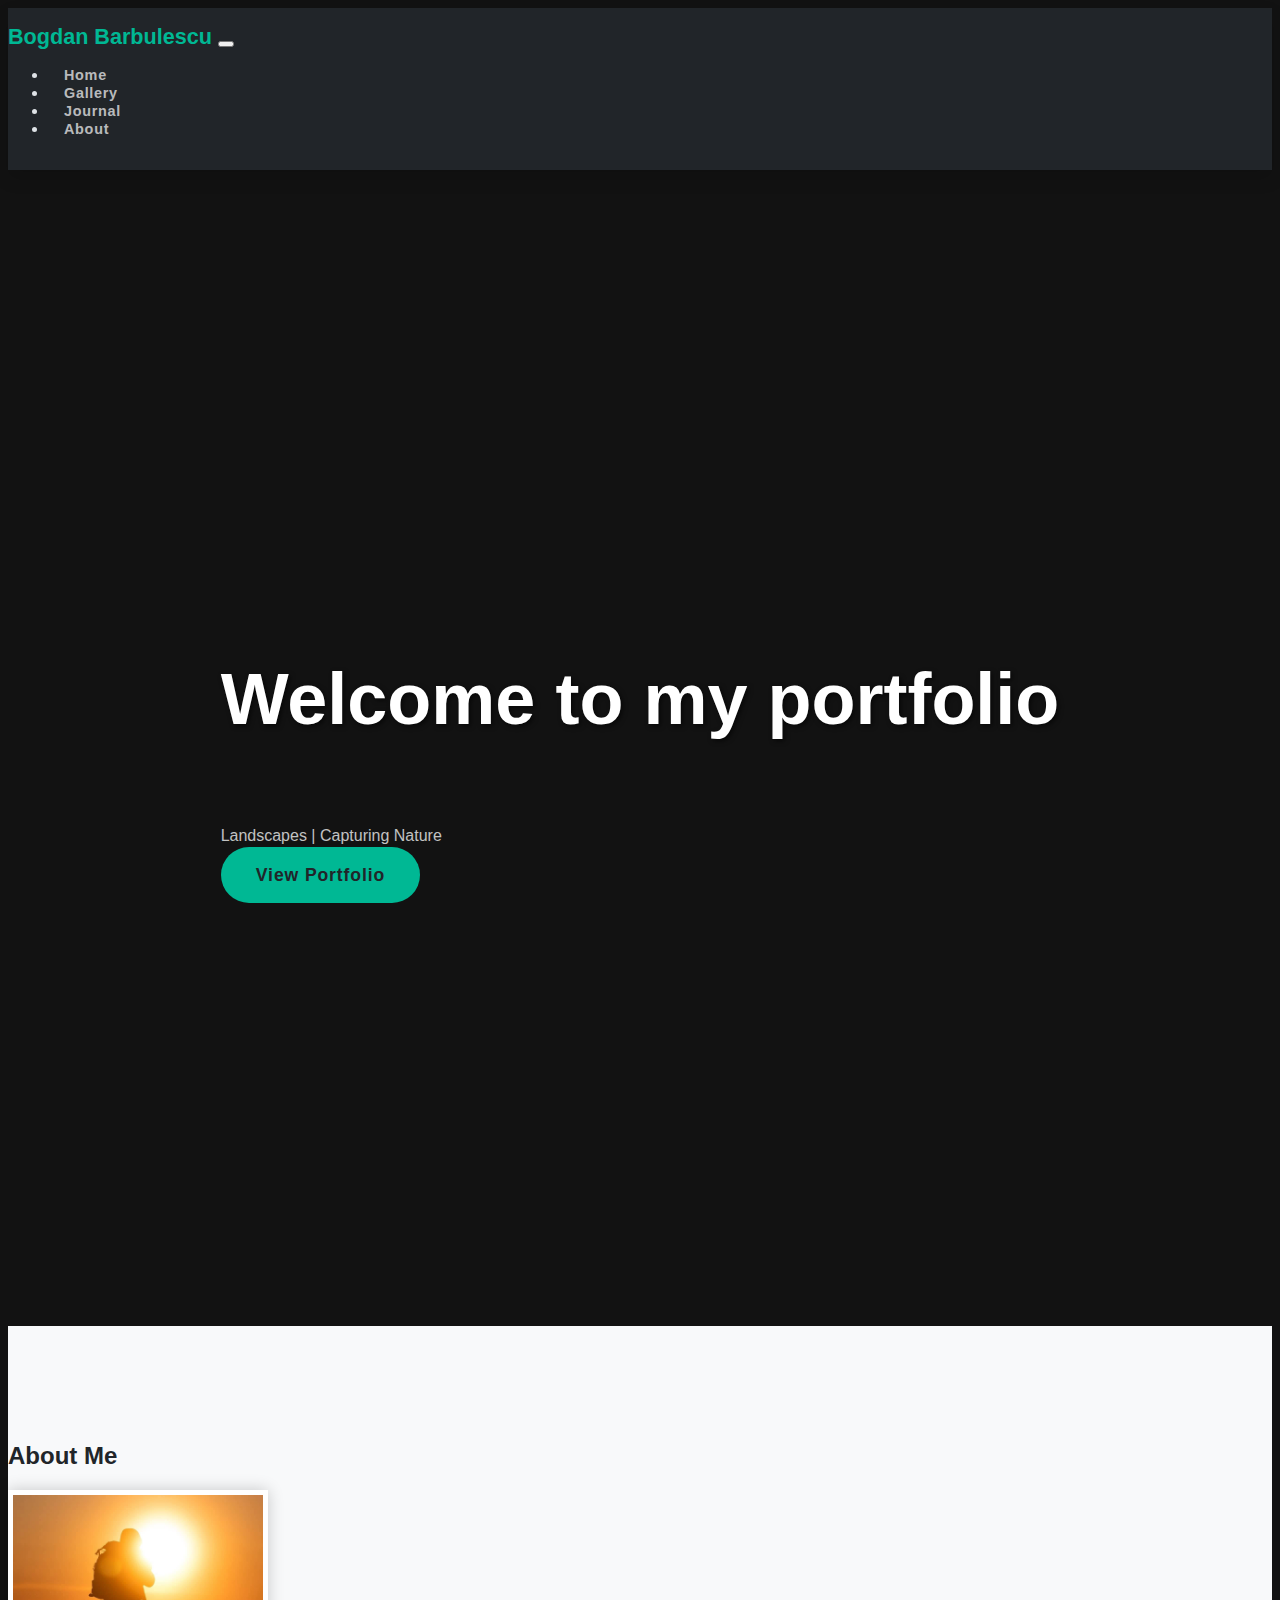
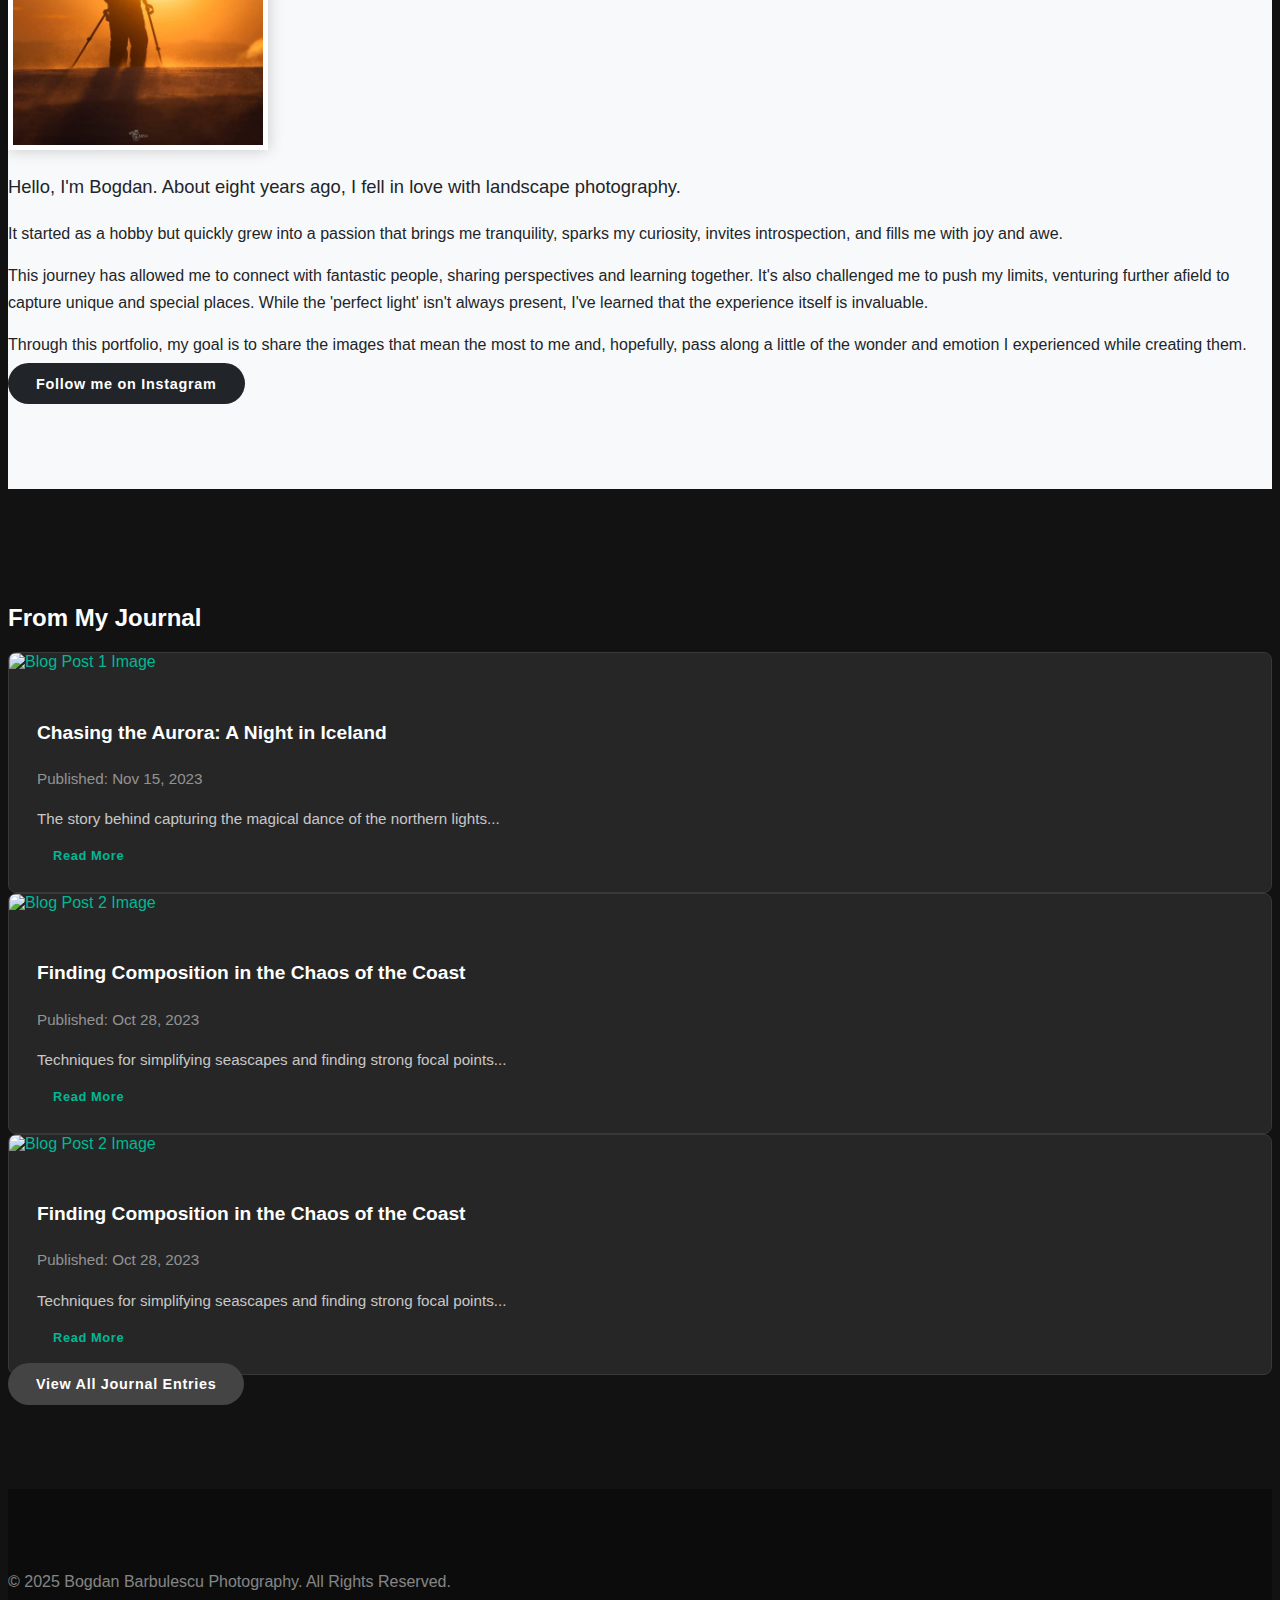
==== index.html @ c1dd2746 "add md aurora" ====
<!DOCTYPE html>
<html lang="en">

<head>
    <meta charset="UTF-8">
    <meta name="viewport" content="width=device-width, initial-scale=1.0">
    <title>Bogdan Barbulescu - Landscape Photography</title>
    <!-- Bootstrap CSS -->
    <link href="https://cdn.jsdelivr.net/npm/bootstrap@5.3.2/dist/css/bootstrap.min.css" rel="stylesheet"
        integrity="sha384-T3c6CoIi6uLrA9TneNEoa7RxnatzjcDSCmG1MXxSR1GAsXEV/Dwwykc2MPK8M2HN" crossorigin="anonymous">
    <!-- Font Awesome (Optional, for icons) -->
    <link rel="stylesheet" href="https://cdnjs.cloudflare.com/ajax/libs/font-awesome/6.5.1/css/all.min.css"
        integrity="sha512-DTOQO9RWCH3ppGqcWaEA1BIZOC6xxalwEsw9c2QQeAIftl+Vegovlnee1c9QX4TctnWMn13TZye+giMm8e2LwA=="
        crossorigin="anonymous" referrerpolicy="no-referrer" />
    <!-- Custom CSS -->
    <link rel="stylesheet" href="style.css">
</head>

<body>

    <!-- Navigation Bar -->
    <nav class="navbar navbar-expand-lg navbar-dark fixed-top" id="mainNav">
        <div class="container">
            <a class="navbar-brand" href="#page-top">
                <i class="fas fa-camera me-2"></i>Bogdan Barbulescu
            </a>
            <button class="navbar-toggler" type="button" data-bs-toggle="collapse" data-bs-target="#navbarNav"
                aria-controls="navbarNav" aria-expanded="false" aria-label="Toggle navigation">
                <span class="navbar-toggler-icon"></span>
            </button>
            <div class="collapse navbar-collapse" id="navbarNav">
                <ul class="navbar-nav ms-auto">
                    <li class="nav-item">
                        <a class="nav-link" href="index.html">Home</a>
                    </li>
                    <li class="nav-item">
                        <a class="nav-link" href="gallery.html">Gallery</a>
                    </li>
                    <li class="nav-item">
                        <a class="nav-link" href="journal.html">Journal</a>
                    </li>
                    <li class="nav-item">
                        <a class="nav-link" href="#about">About</a>
                    </li>
                    <!-- Removed Contact Nav Item -->
                </ul>
            </div>
        </div>
    </nav>

    <!-- Main Content -->
    <main id="page-top">
        <!-- Hero Section -->
        <header class="hero-section">

            <div class="container h-100">
                <div class="row h-100 align-items-center justify-content-center text-center">
                    <div class="col-lg-10 align-self-end">
                        <h1 class="text-white font-weight-bold">Welcome to my portfolio</h1>
                        <br>
                    </div>
                    <div class="col-lg-8 align-self-baseline">
                        <p class="text-white-75 font-weight-light mb-5">Landscapes | Capturing Nature</p>
                        <!-- Link below should work if gallery.html exists correctly -->
                        <a href="gallery.html" class="btn btn-primary btn-xl">View Portfolio</a>
                    </div>
                </div>
            </div>
        </header>

        <!-- About Me Section (ID remains for scrolling on this page) -->
        <section id="about" class="py-5 bg-light text-dark">
            <div class="container">
                <h2 class="text-center mb-4">About Me</h2>
                <div class="row align-items-center">
                    <div class="col-md-4 text-center mb-4 mb-md-0">
                        <img src="assets/images/img.jpg" alt="Photographer Name" class="img-fluid rounded-circle"
                            style="max-width: 250px; border: 5px solid #fff; box-shadow: 0 0 15px rgba(0,0,0,0.2);">
                    </div>
                    <div class="col-md-8">
                        <p class="lead">Hello, I'm Bogdan. About eight years ago, I fell in love with landscape
                            photography.</p>
                        <p>It started as a hobby but quickly grew into a passion that brings me tranquility, sparks my
                            curiosity, invites introspection, and fills me with joy and awe.</p>
                        <!-- Removed placeholder text from the line below -->
                        <p>This journey has allowed me
                            to connect with fantastic people, sharing perspectives and learning together. It's also
                            challenged me to push my limits, venturing further afield to capture unique and special
                            places. While the 'perfect light' isn't always present, I've learned that the experience
                            itself is invaluable.
                        </p>
                        <p>Through this portfolio, my goal is to share the images that mean the
                            most to me and, hopefully, pass along a little of the wonder and emotion I experienced while
                            creating them.</p>
                        <div class="mt-4">
                            <a href="#" class="btn btn-dark me-2"><i class="fab fa-instagram"></i> Follow me on
                                Instagram</a>
                        </div>
                    </div>
                </div>
            </div>
        </section>

        <!-- Blog Section (ID remains for scrolling on this page) -->
        <section id="blog" class="py-5 bg-dark">
            <div class="container">
                <h2 class="text-center mb-5 text-light">From My Journal</h2>
                <div class="row g-4 justify-content-center">
                    <!-- Blog Post 1 -->
                    <div class="col-md-6 col-lg-4">
                        <div class="blog-card">
                            <a href="#"> <img
                                    src="https://images.unsplash.com/photo-1465146344425-f00d5f5c8f07?ixlib=rb-4.0.3&ixid=MnwxMjA3fDB8MHxwaG90by1wYWdlfHx8fGVufDB8fHx8&auto=format&fit=crop&w=876&q=80"
                                    class="card-img-top" alt="Blog Post 1 Image" loading="lazy"> </a>
                            <div class="card-body">
                                <h5 class="card-title"><a href="#" class="text-white text-decoration-none">Chasing the
                                        Aurora: A Night in Iceland</a></h5>
                                <p class="card-text text-white-50 small mb-2">Published: Nov 15, 2023</p>
                                <p class="card-text text-white-75">The story behind capturing the magical dance of the
                                    northern lights...</p>
                                <a href="article.html?post=chasing-the-aurora-iceland" class="btn btn-sm btn-outline-primary">Read More</a>
                            </div>
                        </div>
                    </div>
                    <!-- Blog Post 2 -->
                    <div class="col-md-6 col-lg-4">
                        <div class="blog-card">
                            <a href="#"> <img
                                    src="https://images.unsplash.com/photo-1505144808419-1957a94ca61e?ixlib=rb-4.0.3&ixid=MnwxMjA3fDB8MHxwaG90by1wYWdlfHx8fGVufDB8fHx8&auto=format&fit=crop&w=944&q=80"
                                    class="card-img-top" alt="Blog Post 2 Image" loading="lazy"> </a>
                            <div class="card-body">
                                <h5 class="card-title"><a href="#" class="text-white text-decoration-none">Finding
                                        Composition in the Chaos of the Coast</a></h5>
                                <p class="card-text text-white-50 small mb-2">Published: Oct 28, 2023</p>
                                <p class="card-text text-white-75">Techniques for simplifying seascapes and finding
                                    strong focal points...</p>
                                <a href="#" class="btn btn-sm btn-outline-primary">Read More</a>
                            </div>
                        </div>
                    </div>
                    <!-- Blog Post 3 -->
                    <div class="col-md-6 col-lg-4">
                        <div class="blog-card">
                            <a href="#"> <img
                                    src="https://images.unsplash.com/photo-1505144808419-1957a94ca61e?ixlib=rb-4.0.3&ixid=MnwxMjA3fDB8MHxwaG90by1wYWdlfHx8fGVufDB8fHx8&auto=format&fit=crop&w=944&q=80"
                                    class="card-img-top" alt="Blog Post 2 Image" loading="lazy"> </a>
                            <div class="card-body">
                                <h5 class="card-title"><a href="#" class="text-white text-decoration-none">Finding
                                        Composition in the Chaos of the Coast</a></h5>
                                <p class="card-text text-white-50 small mb-2">Published: Oct 28, 2023</p>
                                <p class="card-text text-white-75">Techniques for simplifying seascapes and finding
                                    strong focal points...</p>
                                <a href="#" class="btn btn-sm btn-outline-primary">Read More</a>
                            </div>
                        </div>
                    </div>
                </div>
                <div class="text-center mt-5">
                    <a href="journal.html" class="btn btn-secondary">View All Journal Entries</a>
                </div>
            </div>
        </section>

        <!-- Removed Contact Section -->

    </main>

    <!-- Footer (Same as before, ensure links are appropriate) -->
    <footer class="py-5 bg-dark text-center text-white-50">
        <div class="container">
            <div class="mb-3">
                <a href="#" class="text-white-50 me-3"><i class="fab fa-instagram fa-lg"></i></a>
                <a href="#" class="text-white-50 me-3"><i class="fab fa-youtube fa-lg"></i></a>
                <a href="#" class="text-white-50"><i class="fab fa-facebook-f fa-lg"></i></a>
            </div>
            <p class="mb-0 small">© 2025 Bogdan Barbulescu Photography. All Rights Reserved.</p>

        </div>
    </footer>

    <!-- Bootstrap JS Bundle -->
    <script src="https://cdn.jsdelivr.net/npm/bootstrap@5.3.2/dist/js/bootstrap.bundle.min.js"
        integrity="sha384-C6RzsynM9kWDrMNeT87bh95OGNyZPhcTNXj1NW7RuBCsyN/o0jlpcV8Qyq46cDfL"
        crossorigin="anonymous"></script>
    <!-- Custom JS -->
    <script src="script.js"></script>
</body>

</html>
---- style.css ----
/* style.css (Consolidated Landscape Photography Portfolio) */

/* --- Root Variables --- */
:root {
  --bs-primary: #00b894; /* Teal/Green Accent */
  --bs-primary-rgb: 0, 184, 148;
  --bs-secondary: #444; /* Dark Gray Secondary */
  --bs-light: #f8f9fa;  /* Standard Light */
  --bs-dark: #212529;   /* Standard Dark */
  --bs-body-color: #dee2e6; /* Lighter gray text for dark backgrounds */
  --bs-body-bg: #121212;   /* Very Dark Background */
  --bs-white-rgb: 255, 255, 255;
  --font-primary: 'Merriweather Sans', -apple-system, BlinkMacSystemFont, 'Segoe UI', Roboto, 'Helvetica Neue', Arial, 'Noto Sans', sans-serif, 'Apple Color Emoji', 'Segoe UI Emoji', 'Segoe UI Symbol', 'Noto Color Emoji';
  --font-headings: 'Merriweather', -apple-system, BlinkMacSystemFont, 'Segoe UI', Roboto, 'Helvetica Neue', Arial, 'Noto Sans', sans-serif, 'Apple Color Emoji', 'Segoe UI Emoji', 'Segoe UI Symbol', 'Noto Color Emoji';
}

/* --- Global Styles --- */
body {
  font-family: var(--font-primary);
  background-color: var(--bs-body-bg);
  color: var(--bs-body-color);
  scroll-behavior: smooth;
  -webkit-font-smoothing: antialiased; /* Smoother fonts */
  -moz-osx-font-smoothing: grayscale;
}

h1, h2, h3, h4, h5, h6 {
  font-family: var(--font-headings);
  color: #fff; /* Default heading color */
  font-weight: 700; /* Bold headings */
}

p {
  line-height: 1.65; /* Improved readability */
  color: var(--bs-body-color);
}

a {
  color: var(--bs-primary);
  text-decoration: none;
  transition: color 0.2s ease-in-out;
}
a:hover {
  color: #00e0b5; /* Lighter shade of primary on hover */
}

/* Utility Text Colors */
.text-white-50 { color: rgba(var(--bs-white-rgb), 0.5) !important; }
.text-white-75 { color: rgba(var(--bs-white-rgb), 0.75) !important; }

/* --- Page Content Offset for Fixed Nav --- */
.page-content {
  /* Estimate initial navbar height + buffer */
  padding-top: calc(4.5rem + 20px);
}
/* Adjust if navbar shrinks */
@media (min-width: 992px) {
    #mainNav.navbar-scrolled + .page-content {
        /* Estimate scrolled navbar height + buffer */
        padding-top: calc(3.5rem + 20px);
    }
}


/* --- Navigation Bar --- */
#mainNav {
  box-shadow: 0 0.5rem 1rem rgba(0, 0, 0, 0.15);
  background-color: var(--bs-dark); /* Start dark */
  transition: background-color 0.3s ease-in-out, padding-top 0.3s ease-in-out, padding-bottom 0.3s ease-in-out;
  padding-top: 1rem;
  padding-bottom: 1rem;
}

#mainNav .navbar-brand {
  font-family: var(--font-headings);
  font-weight: bold;
  color: var(--bs-primary);
  font-size: 1.35rem;
}
#mainNav .navbar-brand:hover {
  color: #00e0b5;
}

#mainNav .navbar-nav .nav-item .nav-link {
  color: rgba(var(--bs-white-rgb), 0.7);
  padding: 0.75rem 1rem;
  font-weight: bold;
  font-size: 0.9rem;
  letter-spacing: 0.05em;
  transition: color 0.2s ease;
}

#mainNav .navbar-nav .nav-item .nav-link:hover,
#mainNav .navbar-nav .nav-item .nav-link.active {
  color: var(--bs-primary); /* Accent color on hover/active */
}

/* Scrolled State */
#mainNav.navbar-scrolled {
  box-shadow: 0 0.5rem 1rem rgba(0, 0, 0, 0.2);
  background-color: rgba(33, 37, 41, 0.95); /* Slightly transparent dark */
  padding-top: 0.75rem;
  padding-bottom: 0.75rem;
}
/* Apply backdrop filter if supported for a frosted glass effect */
@supports ((-webkit-backdrop-filter: none) or (backdrop-filter: none)) {
    #mainNav.navbar-scrolled {
        background-color: rgba(33, 37, 41, 0.85);
        -webkit-backdrop-filter: blur(10px);
        backdrop-filter: blur(10px);
    }
}


/* --- Hero Section (index.html) --- */
header.hero-section {
  position: relative;
  padding-top: 8rem;
  padding-bottom: 8rem;
  height: 100vh; /* Full viewport height */
  min-height: 40rem; /* Minimum height */
  background-image: url('https://images.unsplash.com/photo-1506744038136-46273834b3fb?ixlib=rb-4.0.3&ixid=MnwxMjA3fDB8MHxwaG90by1wYWdlfHx8fGVufDB8fHx8&auto=format&fit=crop&w=1470&q=80'); /* Placeholder */
  background-position: center center;
  background-repeat: no-repeat;
  background-attachment: fixed; /* Parallax-like effect */
  background-size: cover;
  display: flex; /* Use flex for vertical alignment */
  align-items: center; /* Center content vertically */
  justify-content: center; /* Center content horizontally */
}

.hero-overlay {
    position: absolute;
    top: 0;
    left: 0;
    height: 100%;
    width: 100%;
    background: linear-gradient(rgba(0,0,0,0.2), rgba(0,0,0,0.6)); /* Gradient overlay */
}

header.hero-section h1 {
    font-size: 3rem;
    text-shadow: 2px 2px 5px rgba(0,0,0,0.6);
    color: #fff;
}
@media (min-width: 992px) {
    header.hero-section h1 {
        font-size: 4.5rem;
    }
}

.divider {
    height: 0.2rem;
    width: 5rem; /* Fixed width */
    margin: 1.5rem auto; /* Centered with margin */
    background-color: var(--bs-primary); /* Accent color */
    opacity: 1;
    border: 0;
}


/* --- Gallery Section (gallery.html) --- */
#portfolio-gallery h2 {
    margin-bottom: 1rem !important; /* Override default BS margin */
}

/* Filter Buttons */
#gallery-filters {
    padding: 1rem 0;
}
#gallery-filters .filter-button {
    margin: 0 5px 10px;
    border-radius: 50rem;
    padding: 0.4rem 1.1rem;
    font-size: 0.9rem;
    border-width: 1px;
    font-weight: 600;
    transition: all 0.2s ease;
    letter-spacing: 0.03em;
}

#gallery-filters .filter-button.active-filter,
#gallery-filters .filter-button:hover {
    background-color: var(--bs-primary);
    border-color: var(--bs-primary);
    color: var(--bs-dark); /* Dark text on active */
}
#gallery-filters .filter-button:not(.active-filter):not(:hover) {
     background-color: transparent;
     border-color: rgba(var(--bs-white-rgb), 0.4);
     color: rgba(var(--bs-white-rgb), 0.7);
}

/* Portfolio Items Grid */
.portfolio-container {
    /* Row uses g-0, so items touch */
}
.portfolio-item {
    /* Base class for items targeted by JS */
}

.portfolio-box {
    position: relative;
    display: block;
    overflow: hidden;
    cursor: pointer; /* Indicate clickable */
}

.portfolio-box img {
    transition: transform 0.5s ease; /* Slightly longer zoom */
    width: 100%;
    height: auto;
    display: block; /* Remove extra space below image */
}

.portfolio-box .portfolio-box-caption {
    display: flex;
    align-items: center;
    justify-content: center;
    flex-direction: column;
    width: 100%;
    height: 100%;
    position: absolute;
    bottom: 0;
    text-align: center;
    opacity: 0;
    color: #fff;
    background: rgba(var(--bs-primary-rgb), 0.8); /* Slightly darker overlay */
    transition: opacity 0.35s ease;
    padding: 1.5rem; /* More padding */
}

.portfolio-box:hover img {
     transform: scale(1.08); /* Slightly more zoom */
}

.portfolio-box:hover .portfolio-box-caption {
    opacity: 1;
}

.portfolio-box .portfolio-box-caption .project-category {
    font-size: 0.8rem;
    font-weight: 600;
    text-transform: uppercase;
    letter-spacing: 0.05em;
    margin-bottom: 0.25rem;
}

.portfolio-box .portfolio-box-caption .project-name {
    font-size: 1.2rem;
    font-family: var(--font-headings);
    font-weight: 700;
}

/* Hiding items for filtering */
.portfolio-container .portfolio-item.hide-item {
   display: none;
}


/* --- About Section (index.html) --- */
#about {
   background-color: var(--bs-light);
   color: var(--bs-dark); /* Dark text on light background */
   padding: 6rem 0; /* More vertical padding */
}
#about h2, #about p, #about .lead {
    color: var(--bs-dark); /* Ensure text color overrides */
}
#about .lead {
    font-size: 1.15rem;
    font-weight: 400;
}
#about img.rounded-circle {
    border: 6px solid #fff; /* Thicker border */
    box-shadow: 0 0.5rem 1.5rem rgba(0, 0, 0, 0.15);
}
#about .btn-dark {
    background-color: var(--bs-dark);
    color: #fff;
    border-radius: 50rem; /* Match other buttons */
}
#about .btn-dark:hover {
     background-color: #495057;
     box-shadow: 0 2px 5px rgba(0,0,0,0.2);
}
#about .btn-outline-dark {
    border-color: var(--bs-dark);
    color: var(--bs-dark);
     border-radius: 50rem; /* Match other buttons */
     border-width: 2px;
}
#about .btn-outline-dark:hover {
    background-color: var(--bs-dark);
    color: #fff;
     box-shadow: 0 2px 5px rgba(0,0,0,0.2);
}


/* --- Blog Section (index.html) --- */
#blog {
    padding: 6rem 0;
}
.blog-card {
    background-color: #262626; /* Slightly distinct dark card */
    border-radius: 8px;
    overflow: hidden;
    border: 1px solid #383838;
    height: 100%;
    display: flex;
    flex-direction: column;
    transition: transform 0.25s ease-in-out, box-shadow 0.25s ease-in-out;
}
.blog-card:hover {
    transform: translateY(-6px);
    box-shadow: 0 0.75rem 1.5rem rgba(0, 184, 148, 0.2); /* Softer green shadow */
}

.blog-card .card-img-top {
    height: 220px; /* Slightly taller image */
    object-fit: cover;
}
.blog-card .card-body {
    flex-grow: 1;
    padding: 1.75rem; /* More padding */
}
.blog-card .card-title a {
    color: #fff; /* Ensure title link is white */
    font-weight: 700;
    font-size: 1.2rem;
}
.blog-card .card-title a:hover {
    color: var(--bs-primary) !important;
}
.blog-card .card-text {
    font-size: 0.95rem;
}
.blog-card .btn-outline-primary {
    color: var(--bs-primary);
    border-color: var(--bs-primary);
    border-radius: 50rem; /* Pill shape */
    font-weight: 600;
    padding: 0.4rem 1rem;
}
.blog-card .btn-outline-primary:hover {
    background-color: var(--bs-primary);
    color: var(--bs-dark);
}


/* --- Buttons (General) --- */
.btn {
  padding: 0.8rem 1.75rem; /* Adjusted padding */
  border-radius: 50rem; /* Pill shape */
  font-weight: bold;
  font-family: var(--font-primary);
  transition: all 0.2s ease-in-out;
  border: none;
  letter-spacing: 0.05em;
  font-size: 0.9rem;
  cursor: pointer;
}
.btn:active {
    transform: scale(0.97); /* Slightly more pronounced press */
    box-shadow: 0 2px 5px rgba(0, 0, 0, 0.2);
}

.btn:disabled {
    opacity: 0.5;
    cursor: not-allowed;
    pointer-events: none;
}

/* Button Sizes */
.btn-xl {
    padding: 1.1rem 2.2rem;
    font-size: 1.1rem;
}
.btn-sm {
    padding: 0.4rem 1rem;
    font-size: 0.8rem;
}

/* Button Variants */
.btn-primary {
  background-color: var(--bs-primary);
  color: var(--bs-dark); /* Dark text on primary bg for contrast */
}
.btn-primary:hover {
  background-color: #00a084; /* Slightly darker */
  transform: translateY(-2px);
  box-shadow: 0 5px 10px rgba(var(--bs-primary-rgb), 0.3);
  color: var(--bs-dark);
}

.btn-secondary {
  background-color: var(--bs-secondary);
  color: #fff;
}
.btn-secondary:hover {
  background-color: #555;
  transform: translateY(-2px);
  box-shadow: 0 4px 8px rgba(0,0,0, 0.3);
  color: #fff;
}

.btn-outline-light {
    border: 2px solid rgba(var(--bs-white-rgb), 0.6);
    color: rgba(var(--bs-white-rgb), 0.8);
    background-color: transparent;
}
.btn-outline-light:hover {
    border-color: #fff;
    color: var(--bs-dark); /* Dark text on hover */
    background-color: #fff; /* White background */
    box-shadow: 0 3px 6px rgba(255,255,255,0.2);
}
/* Ensure btn-sm Outline Light also applies */
.btn-sm.btn-outline-light {
     border-width: 1px;
}


/* --- Footer --- */
footer {
    padding: 4rem 0; /* Consistent padding */
    background-color: #0c0c0c; /* Even darker footer */
    color: rgba(var(--bs-white-rgb), 0.4); /* Dimmer text */
}
footer .fab { /* Font Awesome icons */
    font-size: 1.5rem;
    transition: color 0.2s ease-in-out;
}
footer a {
    color: rgba(var(--bs-white-rgb), 0.4); /* Match text */
}
footer a:hover, footer a:hover .fab {
    color: var(--bs-primary) !important; /* Accent on hover */
}
footer p {
    margin-bottom: 0.5rem;
    color: inherit; /* Inherit dimmed color */
}


/* --- Responsive adjustments --- */
@media (max-width: 991.98px) {
    /* Adjust Hero padding and height for tablets/mobile */
    header.hero-section {
        padding-top: 6rem;
        padding-bottom: 6rem;
        min-height: auto;
        height: auto; /* Let content define height */
        background-attachment: scroll; /* Fixed attachment can be weird on mobile */
    }
    header.hero-section h1 {
        font-size: 2.5rem;
    }

    /* Ensure navbar doesn't shrink padding on mobile */
    #mainNav.navbar-scrolled {
        padding-top: 1rem;
        padding-bottom: 1rem;
    }
    /* Reset page content padding adjustment */
    .page-content {
        padding-top: calc(4.5rem + 20px); /* Match initial padding */
    }
     #mainNav.navbar-scrolled + .page-content {
         padding-top: calc(4.5rem + 20px);
     }

     /* Stack About section content */
     #about .row {
         text-align: center;
     }
     #about .col-md-8 {
         margin-top: 2rem;
     }
}

@media (max-width: 767.98px) {
     h1 { font-size: 2.2rem; }
     h2 { font-size: 1.8rem; }

     #about, #blog {
         padding: 4rem 0; /* Reduce padding */
     }

     .btn {
         padding: 0.7rem 1.5rem;
         font-size: 0.85rem;
     }
     .btn-xl {
         padding: 0.9rem 1.8rem;
         font-size: 1rem;
     }

     .portfolio-box .portfolio-box-caption {
         padding: 1rem;
     }
      .portfolio-box .portfolio-box-caption .project-name {
         font-size: 1rem;
     }
}
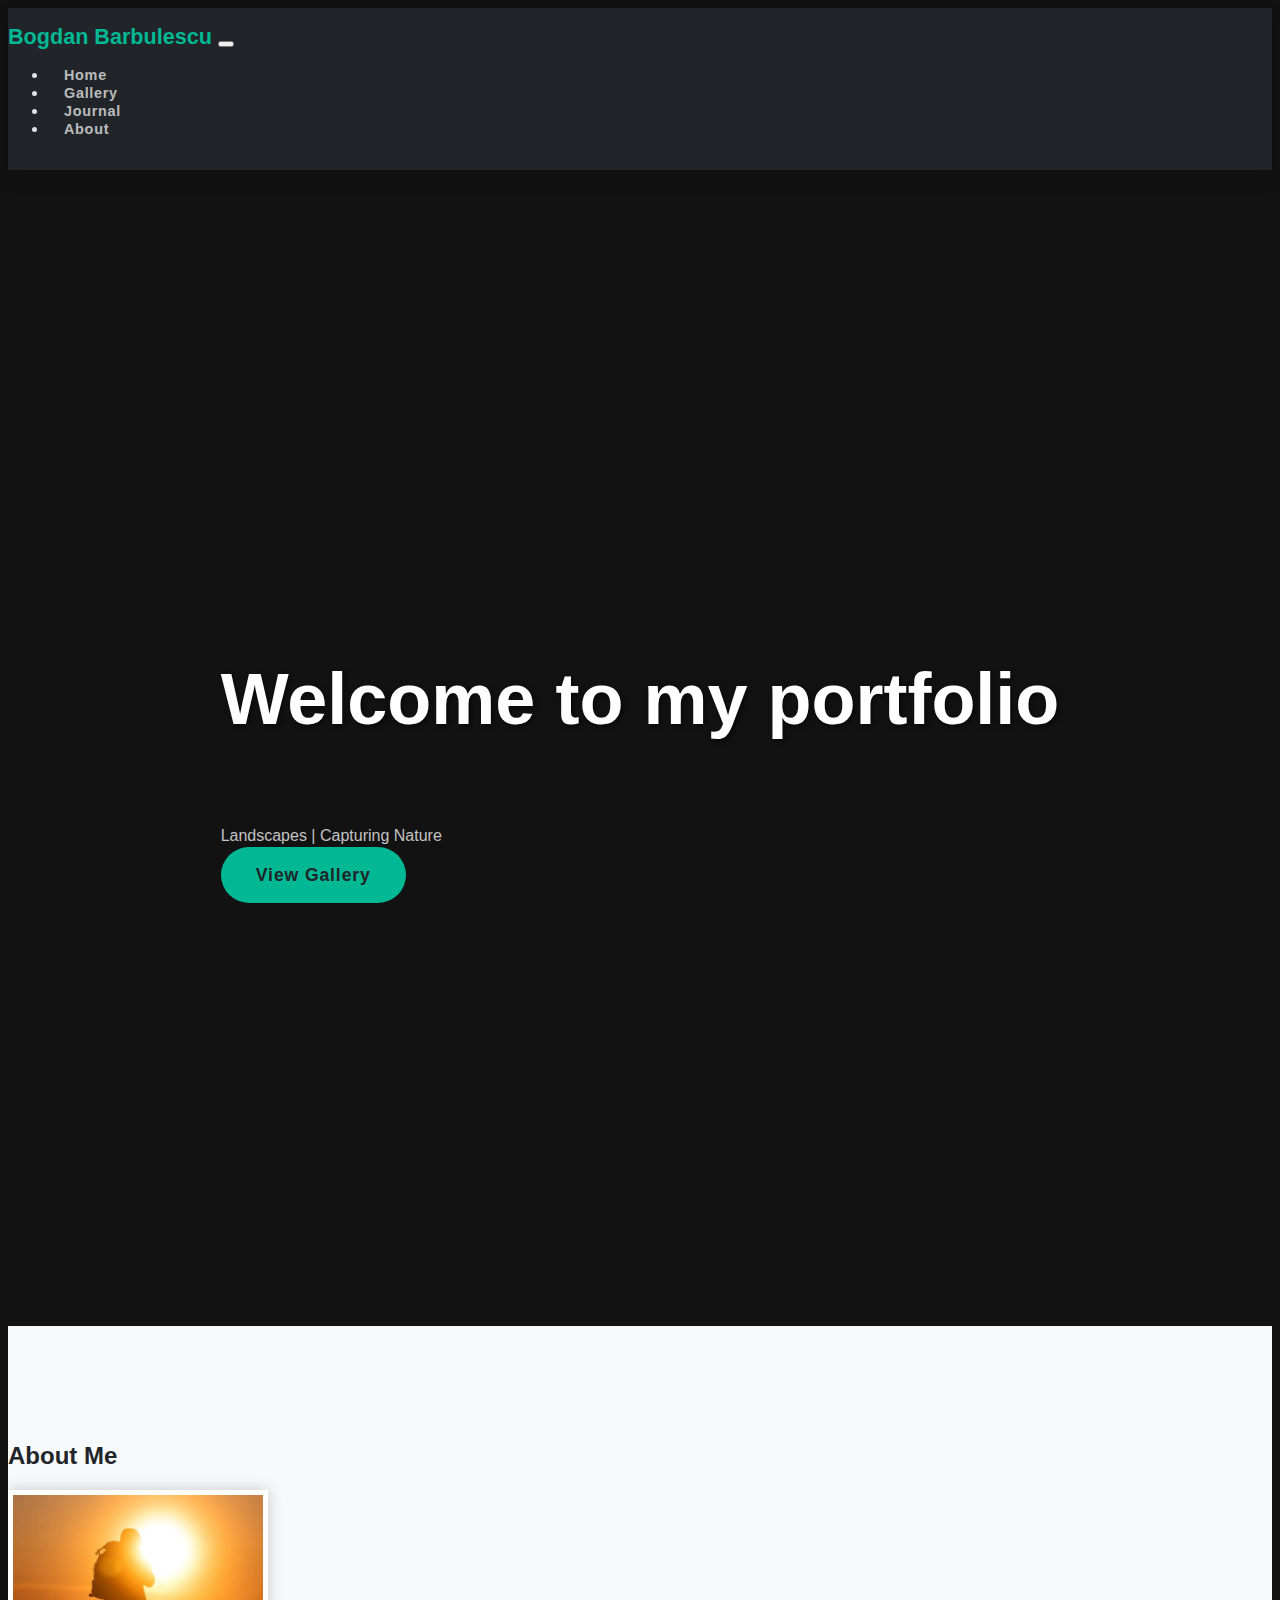
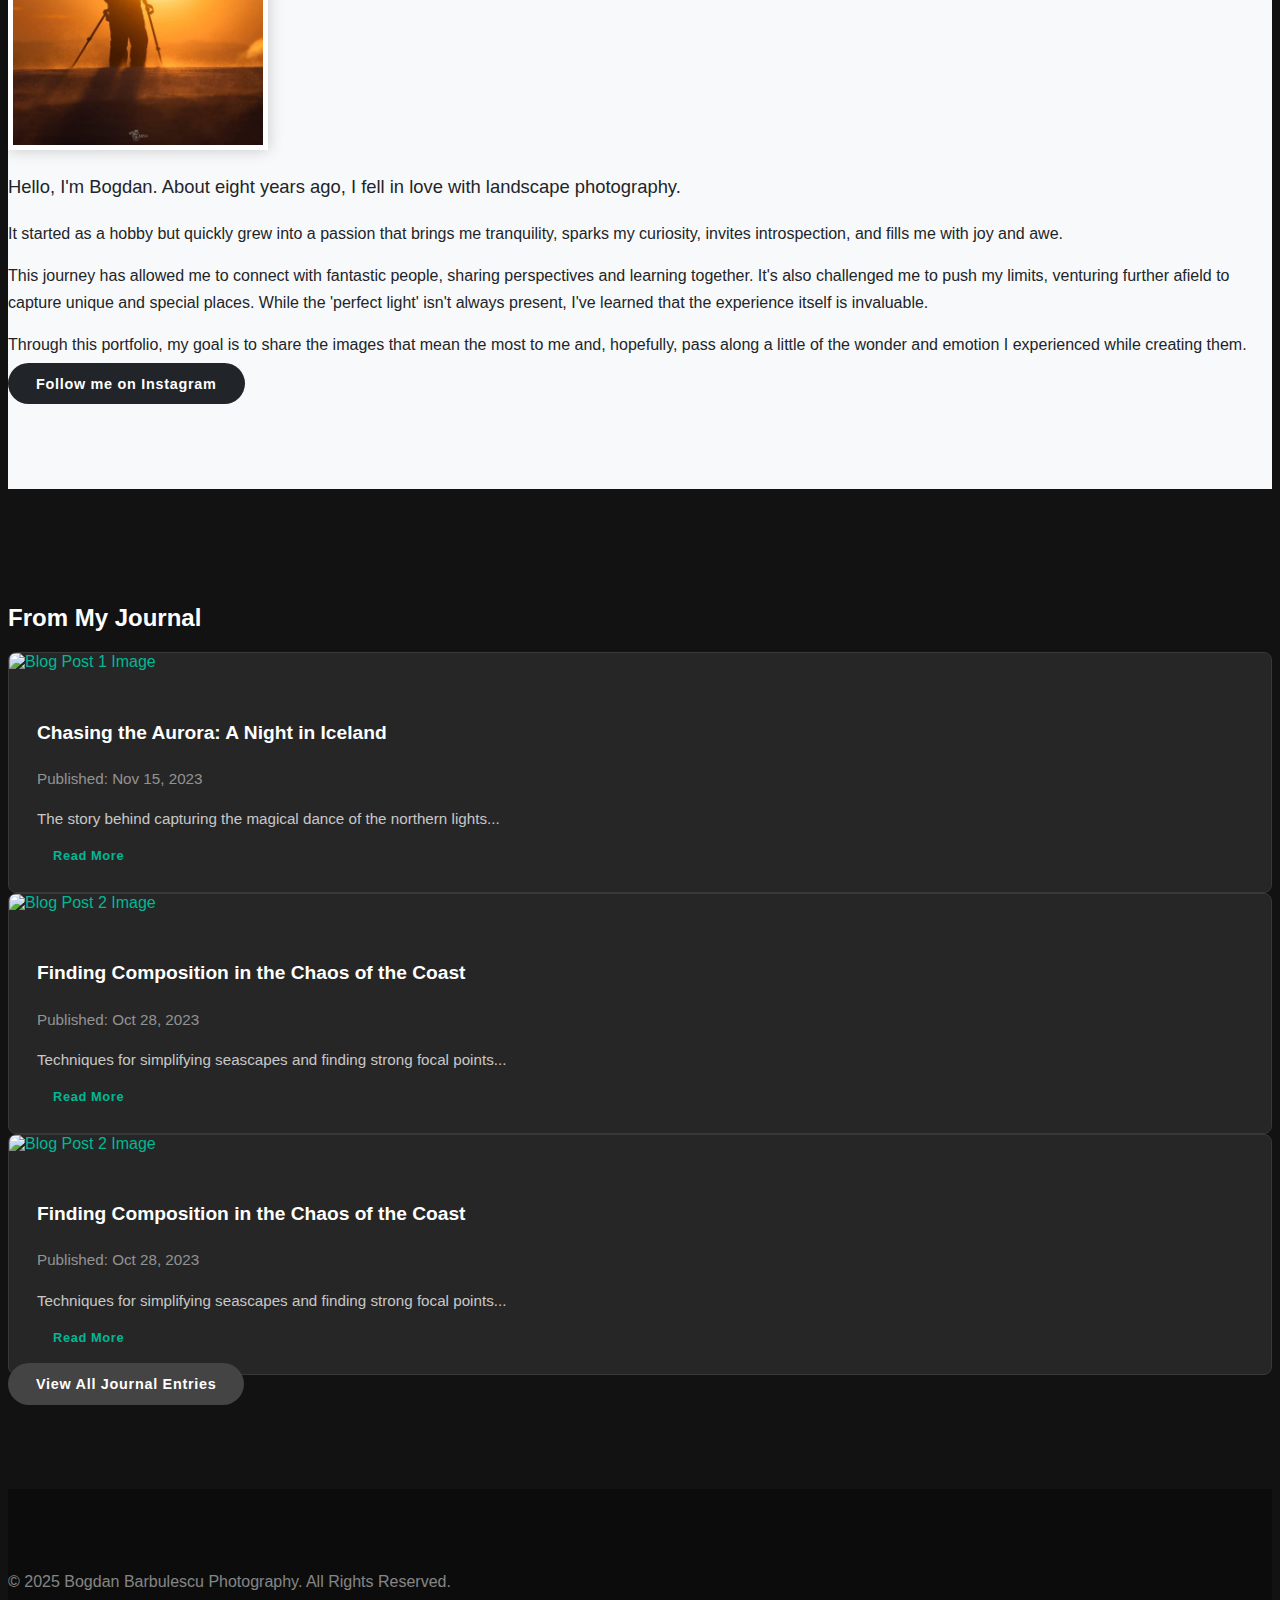
==== commit b05f40e2: "add logo" ====
--- a/index.html
+++ b/index.html
@@ -62,7 +62,7 @@
                     <div class="col-lg-8 align-self-baseline">
                         <p class="text-white-75 font-weight-light mb-5">Landscapes | Capturing Nature</p>
                         <!-- Link below should work if gallery.html exists correctly -->
-                        <a href="gallery.html" class="btn btn-primary btn-xl">View Portfolio</a>
+                        <a href="gallery.html" class="btn btn-primary btn-xl">View Gallery</a>
                     </div>
                 </div>
             </div>
@@ -93,7 +93,7 @@
                             most to me and, hopefully, pass along a little of the wonder and emotion I experienced while
                             creating them.</p>
                         <div class="mt-4">
-                            <a href="#" class="btn btn-dark me-2"><i class="fab fa-instagram"></i> Follow me on
+                            <a href="https://www.instagram.com/bogdanbarbulescu" class="btn btn-dark me-2"><i class="fab fa-instagram"></i> Follow me on
                                 Instagram</a>
                         </div>
                     </div>
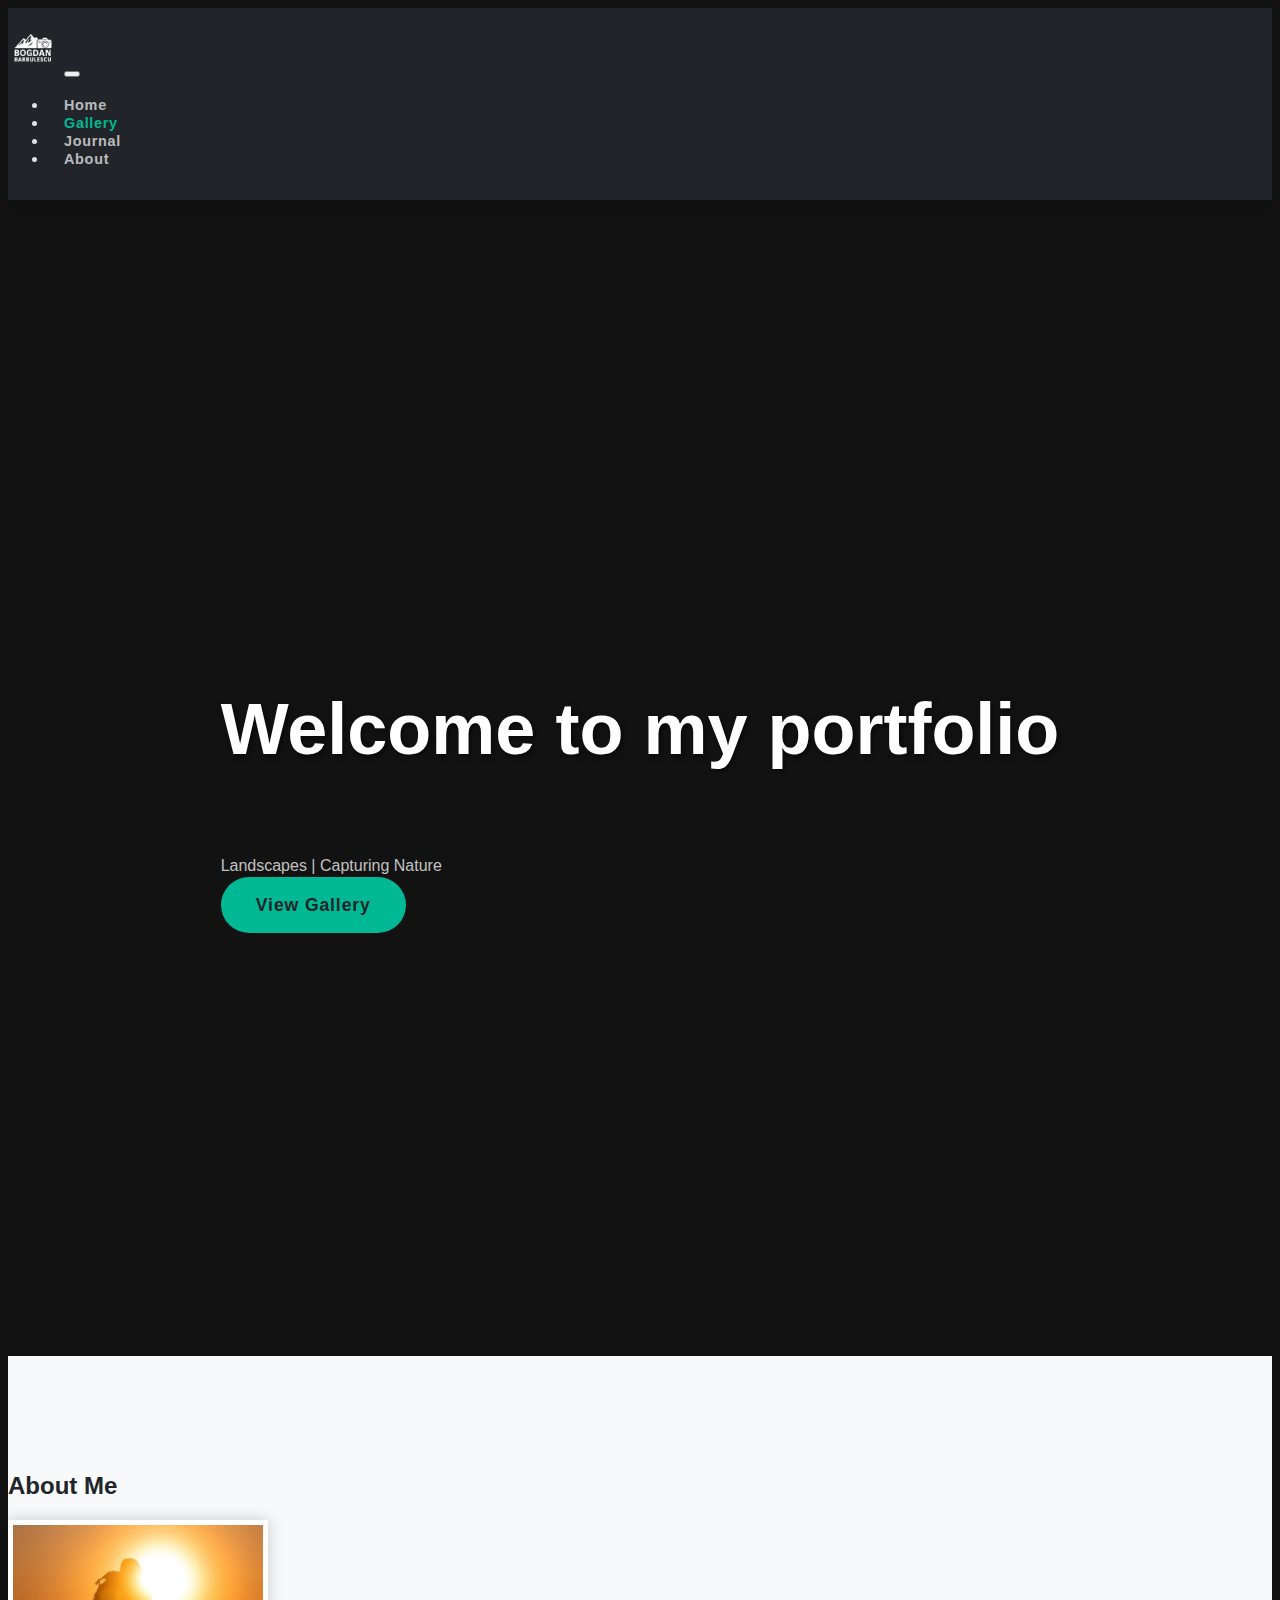
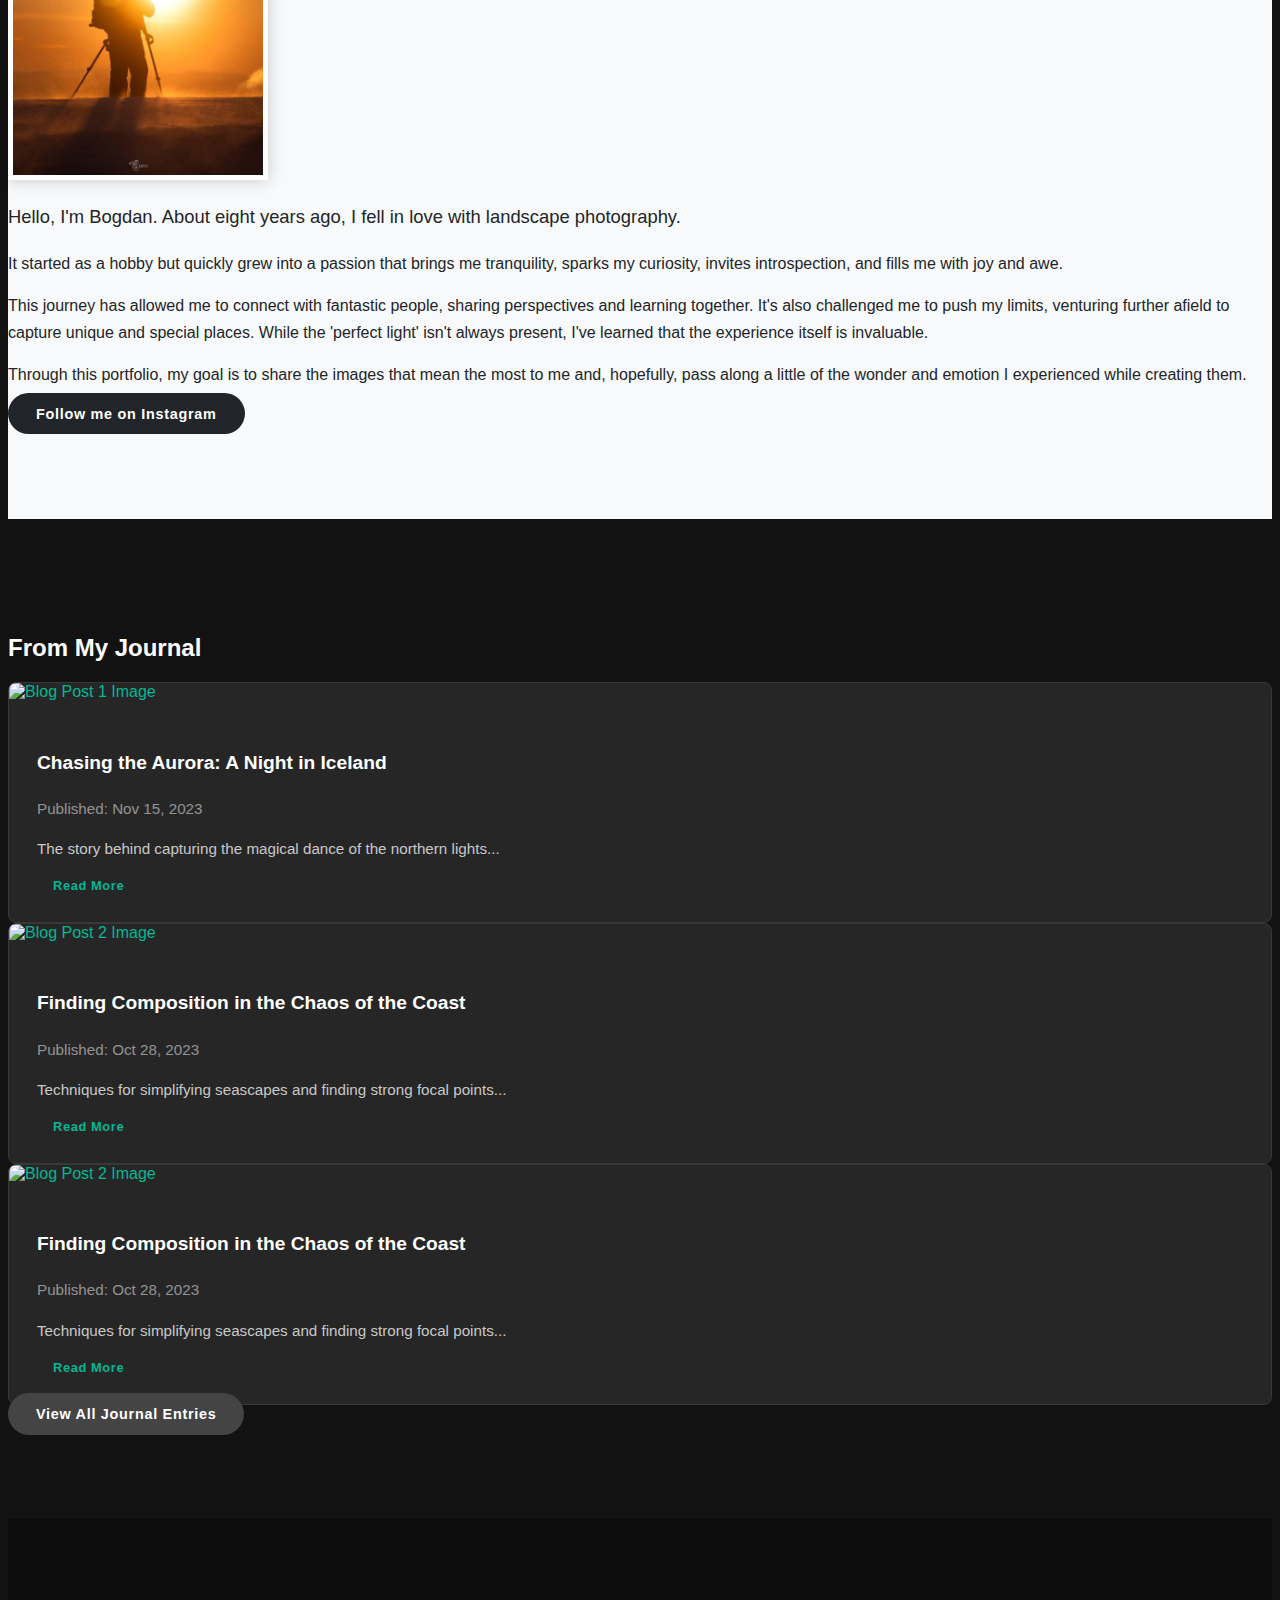
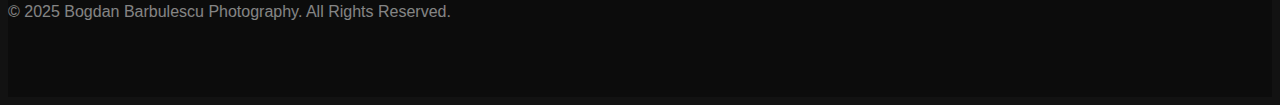
==== commit 92f8ca3c: "add logo" ====
--- a/index.html
+++ b/index.html
@@ -21,28 +21,27 @@
     <!-- Navigation Bar -->
     <nav class="navbar navbar-expand-lg navbar-dark fixed-top" id="mainNav">
         <div class="container">
-            <a class="navbar-brand" href="#page-top">
-                <i class="fas fa-camera me-2"></i>Bogdan Barbulescu
-            </a>
-            <button class="navbar-toggler" type="button" data-bs-toggle="collapse" data-bs-target="#navbarNav"
-                aria-controls="navbarNav" aria-expanded="false" aria-label="Toggle navigation">
+             <a class="navbar-brand" href="index.html#page-top">
+                <img src="assets/images/logo.png" alt="Bogdan Barbulescu Photography Logo" height="50">
+                <!-- Adjust height as needed -->
+            </a> <!-- **** CLOSING TAG ADDED HERE **** -->
+            <button class="navbar-toggler" type="button" data-bs-toggle="collapse" data-bs-target="#navbarNav" aria-controls="navbarNav" aria-expanded="false" aria-label="Toggle navigation">
                 <span class="navbar-toggler-icon"></span>
             </button>
             <div class="collapse navbar-collapse" id="navbarNav">
                 <ul class="navbar-nav ms-auto">
                     <li class="nav-item">
-                        <a class="nav-link" href="index.html">Home</a>
+                        <a class="nav-link" aria-current="page" href="index.html">Home</a>
                     </li>
                     <li class="nav-item">
-                        <a class="nav-link" href="gallery.html">Gallery</a>
+                        <a class="nav-link active" aria-current="page" href="gallery.html">Gallery</a>
                     </li>
                     <li class="nav-item">
                         <a class="nav-link" href="journal.html">Journal</a>
                     </li>
                     <li class="nav-item">
-                        <a class="nav-link" href="#about">About</a>
+                        <a class="nav-link" href="index.html#about">About</a>
                     </li>
-                    <!-- Removed Contact Nav Item -->
                 </ul>
             </div>
         </div>
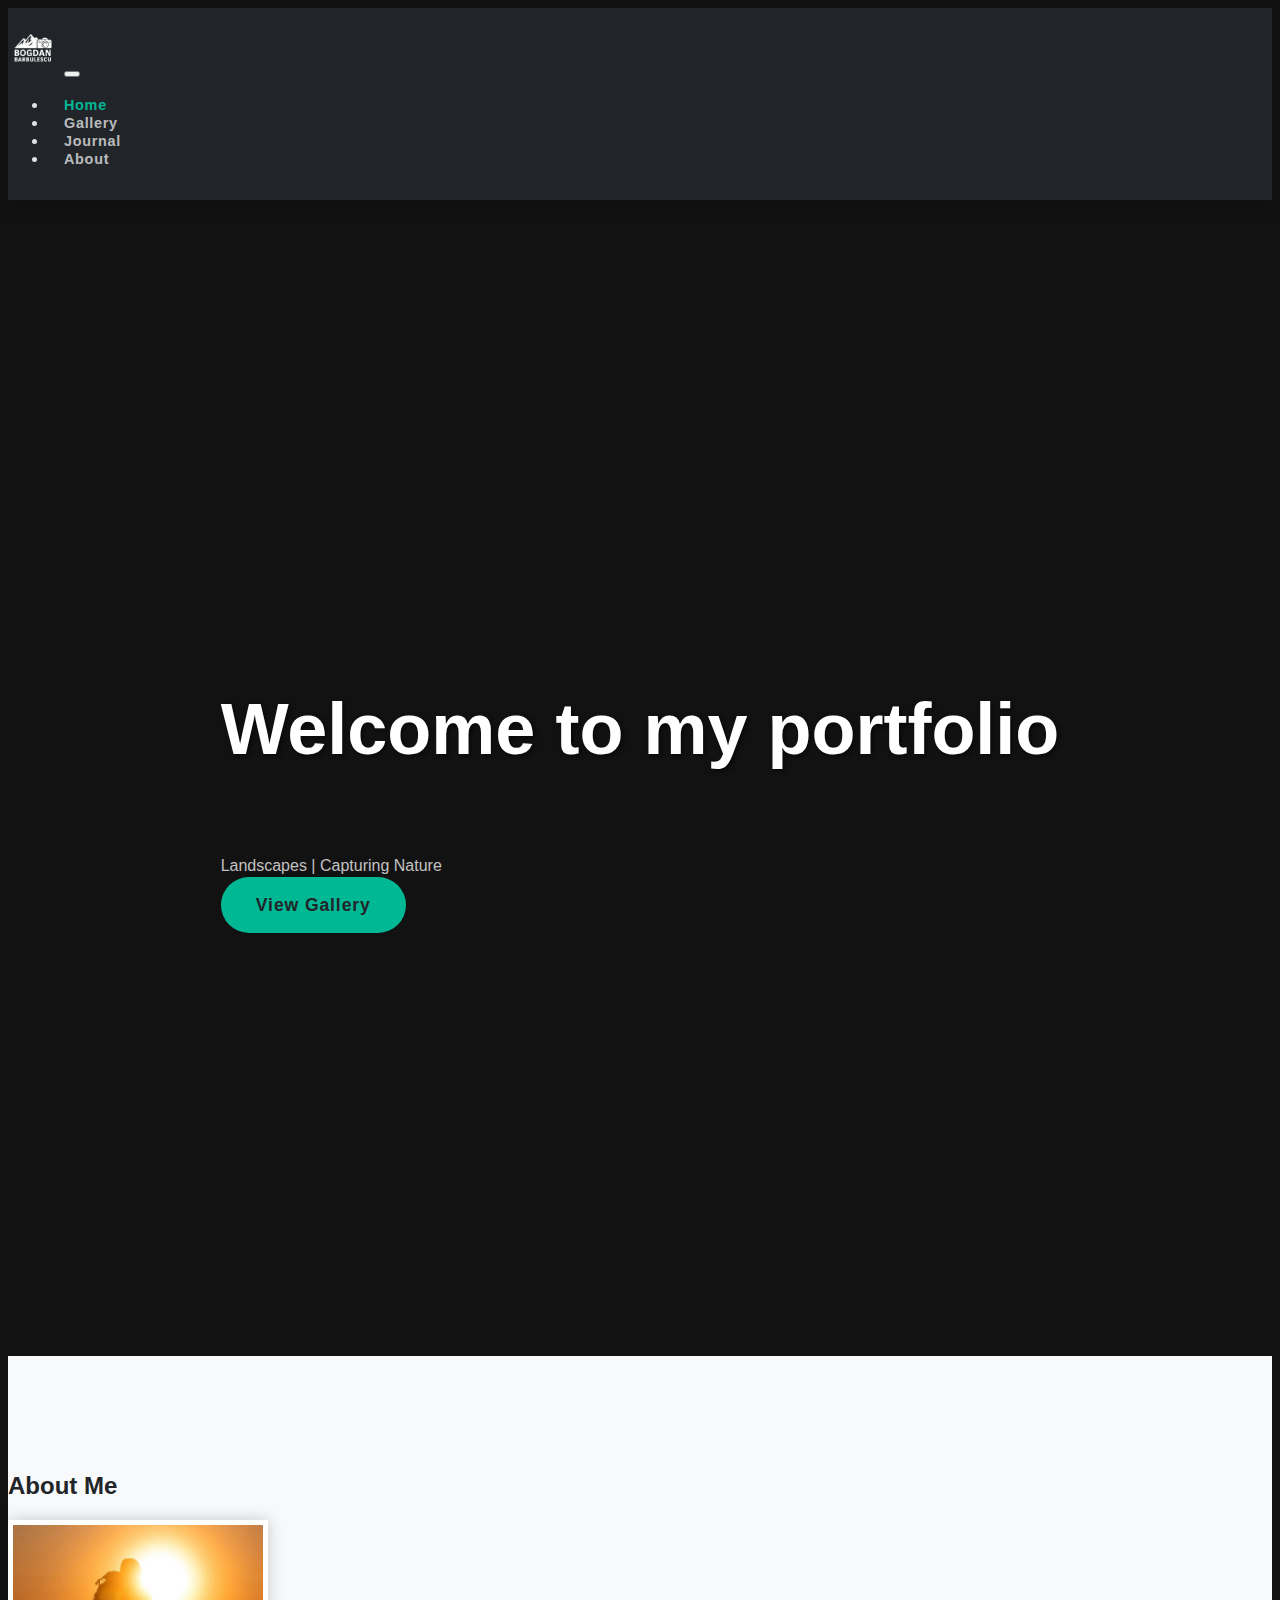
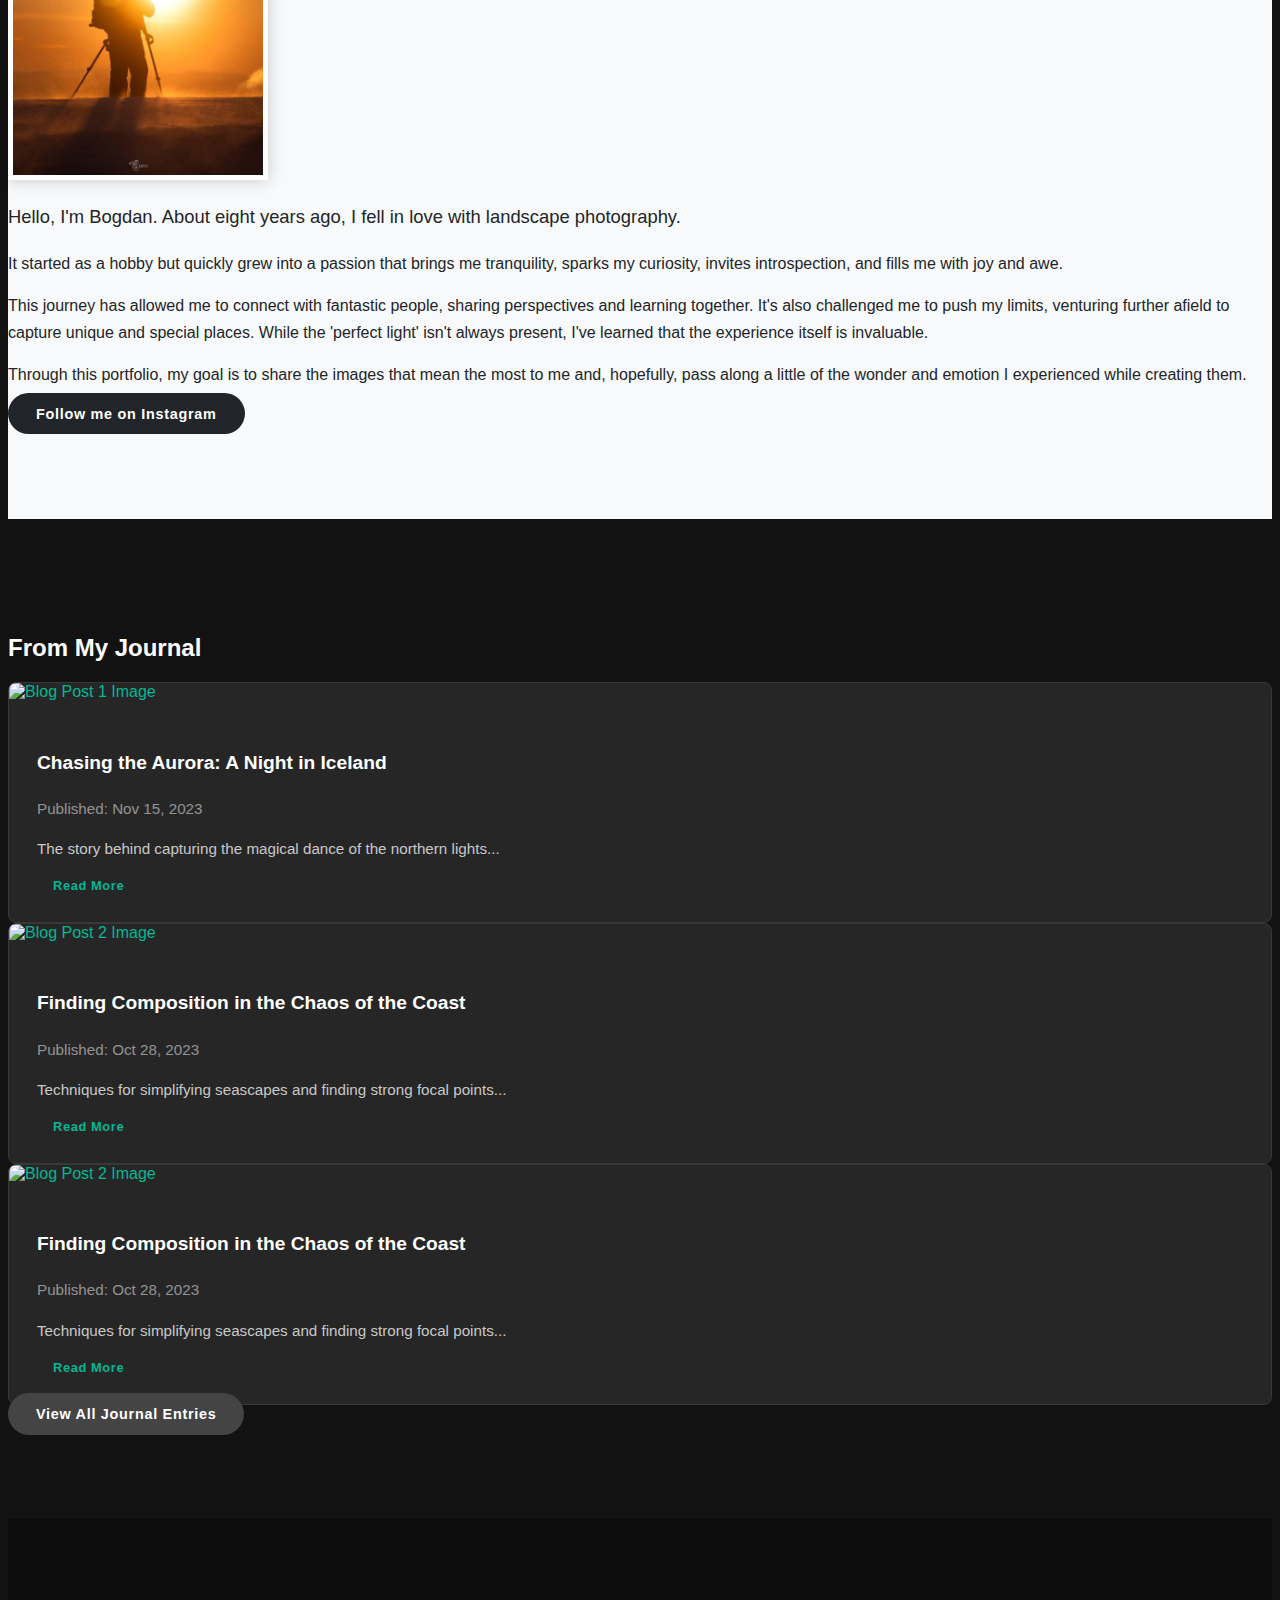
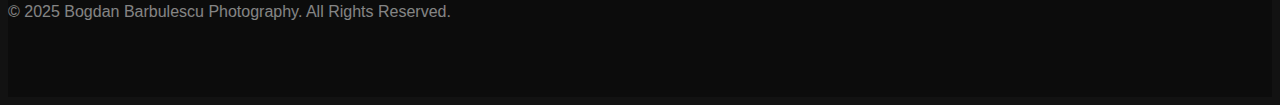
==== commit b260869f: "add active links" ====
--- a/index.html
+++ b/index.html
@@ -31,10 +31,10 @@
             <div class="collapse navbar-collapse" id="navbarNav">
                 <ul class="navbar-nav ms-auto">
                     <li class="nav-item">
-                        <a class="nav-link" aria-current="page" href="index.html">Home</a>
+                        <a class="nav-link active" aria-current="page" href="index.html">Home</a>
                     </li>
                     <li class="nav-item">
-                        <a class="nav-link active" aria-current="page" href="gallery.html">Gallery</a>
+                        <a class="nav-link" aria-current="page" href="gallery.html">Gallery</a>
                     </li>
                     <li class="nav-item">
                         <a class="nav-link" href="journal.html">Journal</a>
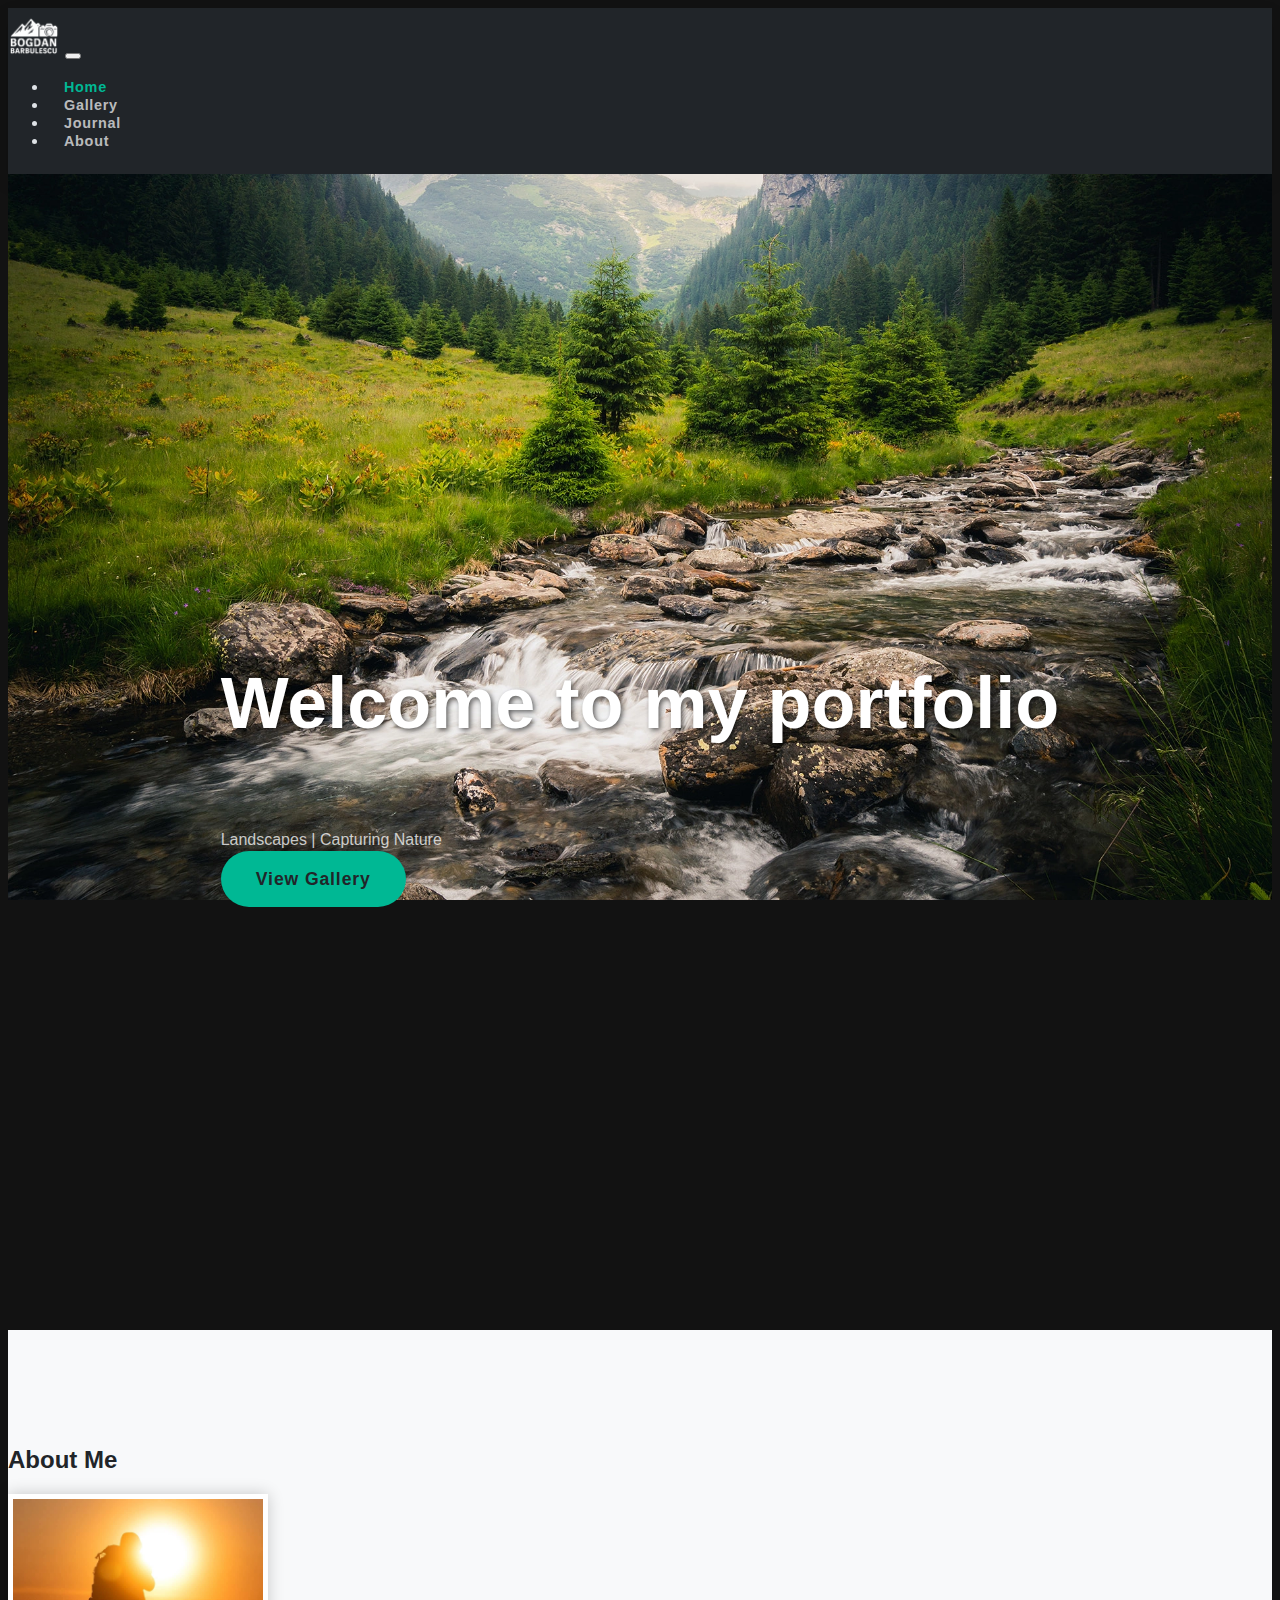
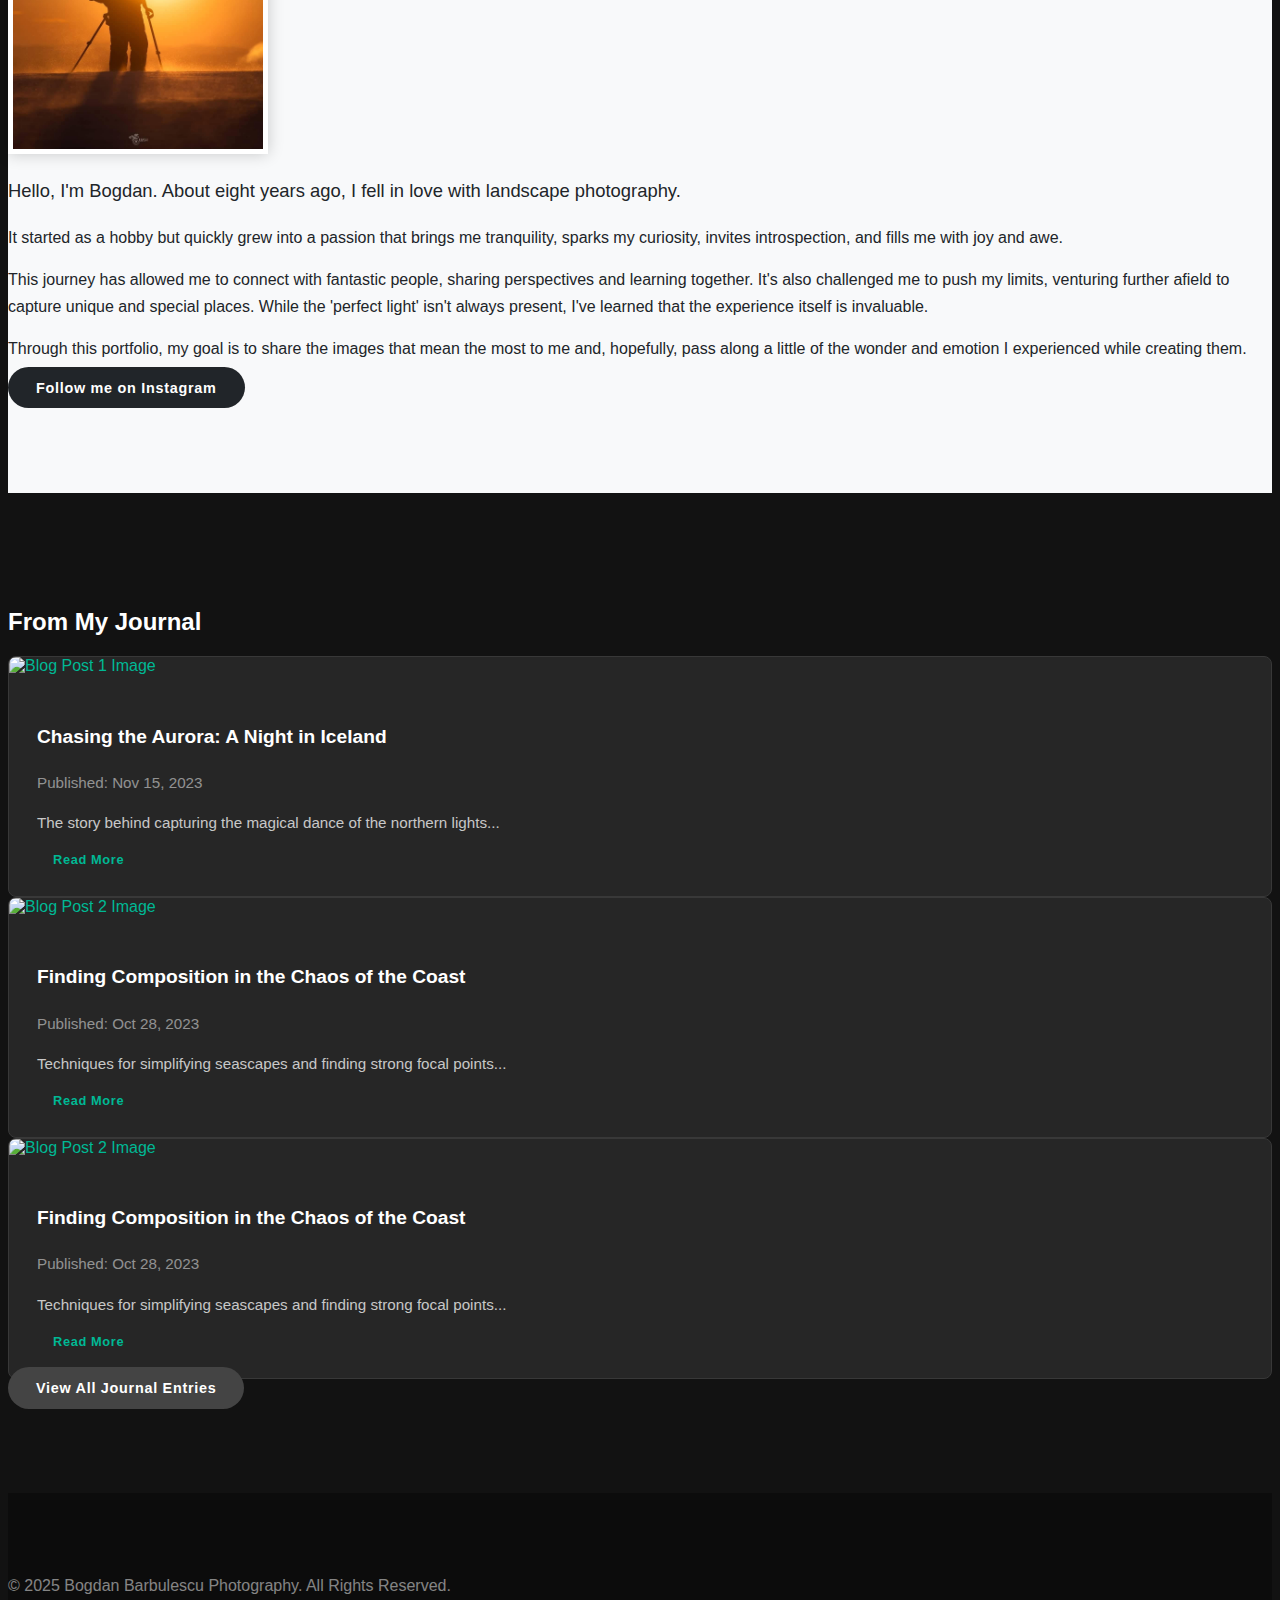
==== commit 07745599: "add hero image" ====
--- a/index.html
+++ b/index.html
@@ -22,7 +22,7 @@
     <nav class="navbar navbar-expand-lg navbar-dark fixed-top" id="mainNav">
         <div class="container">
              <a class="navbar-brand" href="index.html#page-top">
-                <img src="assets/images/logo.png" alt="Bogdan Barbulescu Photography Logo" height="50">
+                <img src="assets/images/logo.png" alt="Bogdan Barbulescu Photography Logo" height="40">
                 <!-- Adjust height as needed -->
             </a> <!-- **** CLOSING TAG ADDED HERE **** -->
             <button class="navbar-toggler" type="button" data-bs-toggle="collapse" data-bs-target="#navbarNav" aria-controls="navbarNav" aria-expanded="false" aria-label="Toggle navigation">
--- a/style.css
+++ b/style.css
@@ -67,8 +67,8 @@
   box-shadow: 0 0.5rem 1rem rgba(0, 0, 0, 0.15);
   background-color: var(--bs-dark); /* Start dark */
   transition: background-color 0.3s ease-in-out, padding-top 0.3s ease-in-out, padding-bottom 0.3s ease-in-out;
-  padding-top: 1rem;
-  padding-bottom: 1rem;
+  padding-top: 0.5rem;
+  padding-bottom: 0.5rem;
 }
 
 #mainNav .navbar-brand {
@@ -83,7 +83,7 @@
 
 #mainNav .navbar-nav .nav-item .nav-link {
   color: rgba(var(--bs-white-rgb), 0.7);
-  padding: 0.75rem 1rem;
+  padding: 0.5rem 1rem;
   font-weight: bold;
   font-size: 0.9rem;
   letter-spacing: 0.05em;
@@ -99,8 +99,8 @@
 #mainNav.navbar-scrolled {
   box-shadow: 0 0.5rem 1rem rgba(0, 0, 0, 0.2);
   background-color: rgba(33, 37, 41, 0.95); /* Slightly transparent dark */
-  padding-top: 0.75rem;
-  padding-bottom: 0.75rem;
+  padding-top: 0.35rem;
+  padding-bottom: 0.35rem;
 }
 /* Apply backdrop filter if supported for a frosted glass effect */
 @supports ((-webkit-backdrop-filter: none) or (backdrop-filter: none)) {
@@ -119,7 +119,7 @@
   padding-bottom: 8rem;
   height: 100vh; /* Full viewport height */
   min-height: 40rem; /* Minimum height */
-  background-image: url('https://images.unsplash.com/photo-1506744038136-46273834b3fb?ixlib=rb-4.0.3&ixid=MnwxMjA3fDB8MHxwaG90by1wYWdlfHx8fGVufDB8fHx8&auto=format&fit=crop&w=1470&q=80'); /* Placeholder */
+  background-image: url('assets/images/IMG_hero.webp'); /* Placeholder */
   background-position: center center;
   background-repeat: no-repeat;
   background-attachment: fixed; /* Parallax-like effect */
@@ -505,3 +505,11 @@
 }
 
 
+/* style.css */
+
+/* Optional: Style fullscreen button if needed */
+#modalFullscreenBtn {
+    /* Add any specific styling like font-size or padding if desired */
+    padding: 0.25rem 0.5rem; /* Example: make padding smaller */
+    font-size: 0.85em; /* Example: make icon slightly smaller */
+}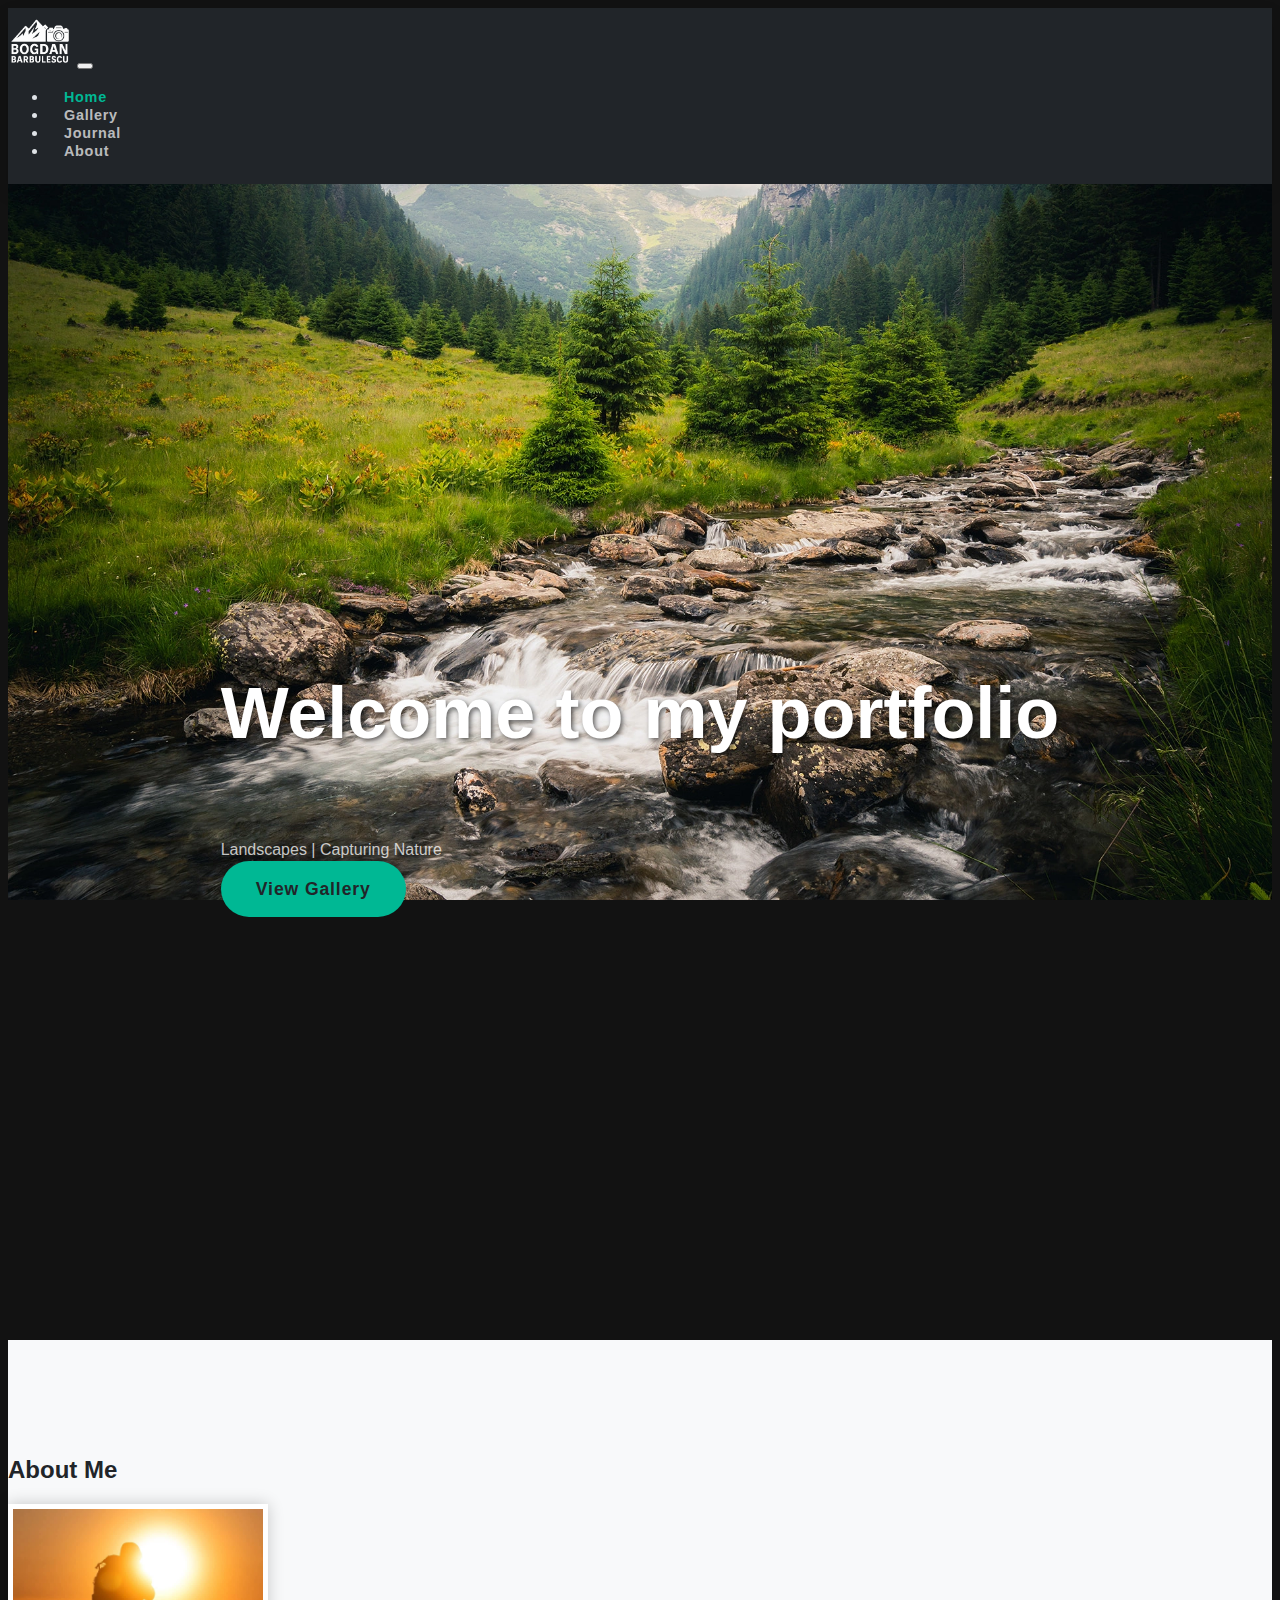
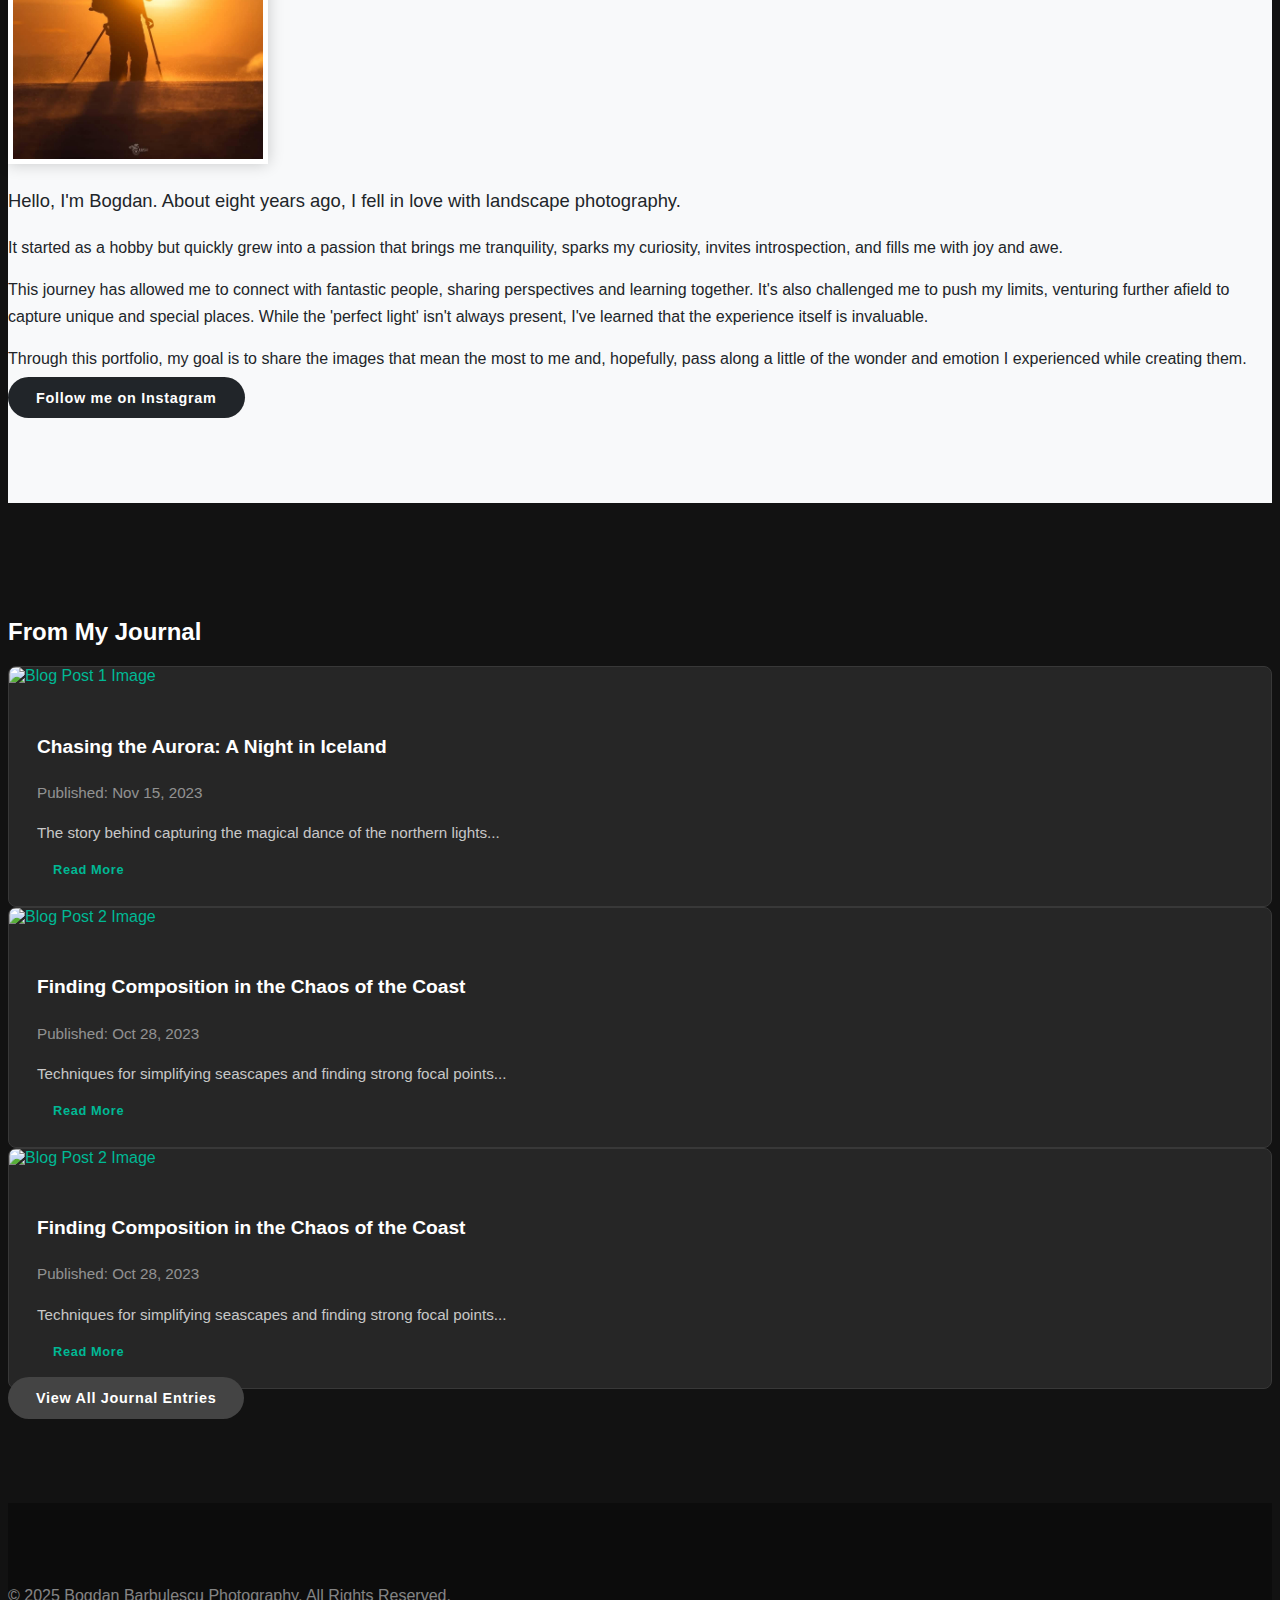
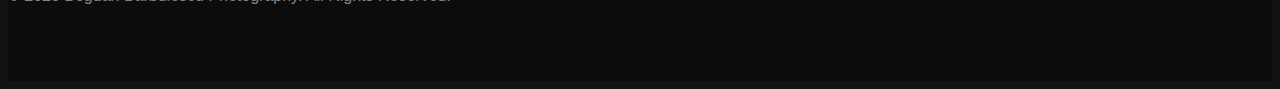
==== commit 079fbb77: "add hero image" ====
--- a/index.html
+++ b/index.html
@@ -22,7 +22,7 @@
     <nav class="navbar navbar-expand-lg navbar-dark fixed-top" id="mainNav">
         <div class="container">
              <a class="navbar-brand" href="index.html#page-top">
-                <img src="assets/images/logo.png" alt="Bogdan Barbulescu Photography Logo" height="40">
+                <img src="assets/images/logo.png" alt="Bogdan Barbulescu Photography Logo" height="50">
                 <!-- Adjust height as needed -->
             </a> <!-- **** CLOSING TAG ADDED HERE **** -->
             <button class="navbar-toggler" type="button" data-bs-toggle="collapse" data-bs-target="#navbarNav" aria-controls="navbarNav" aria-expanded="false" aria-label="Toggle navigation">
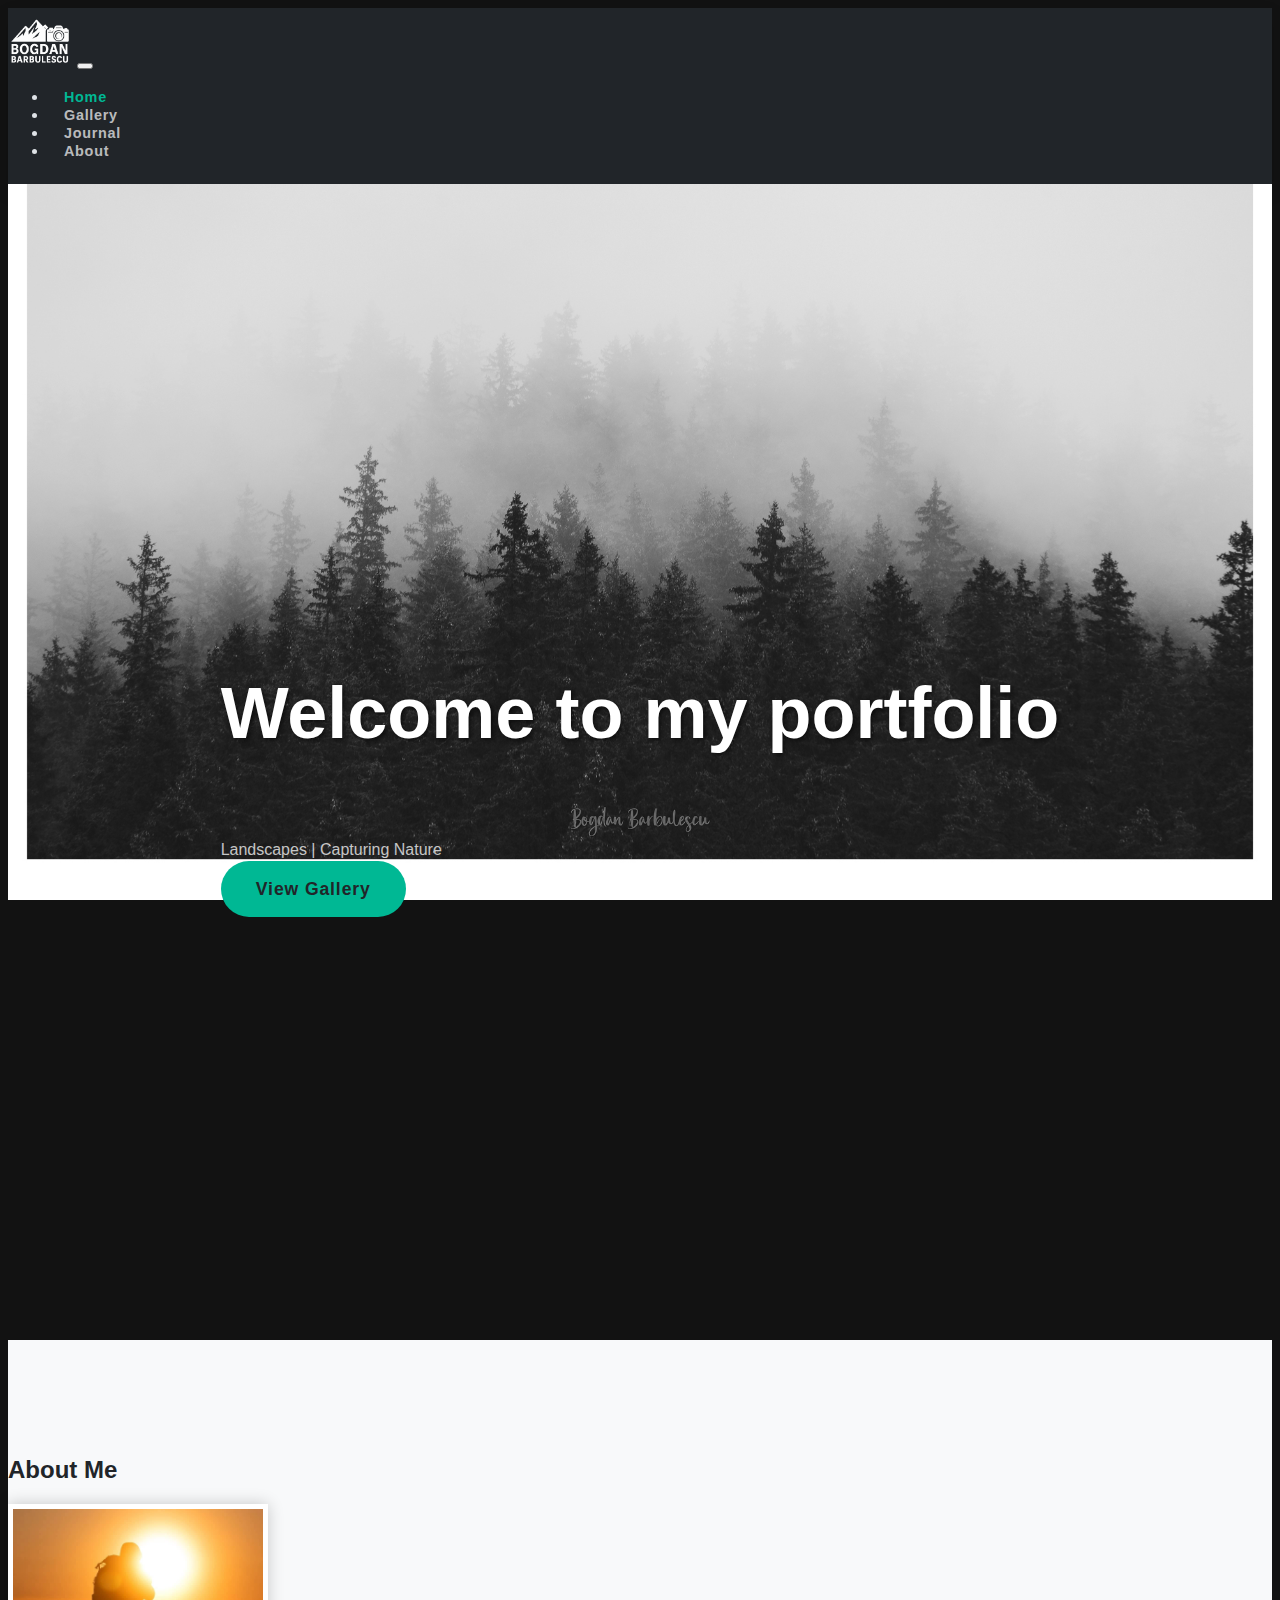
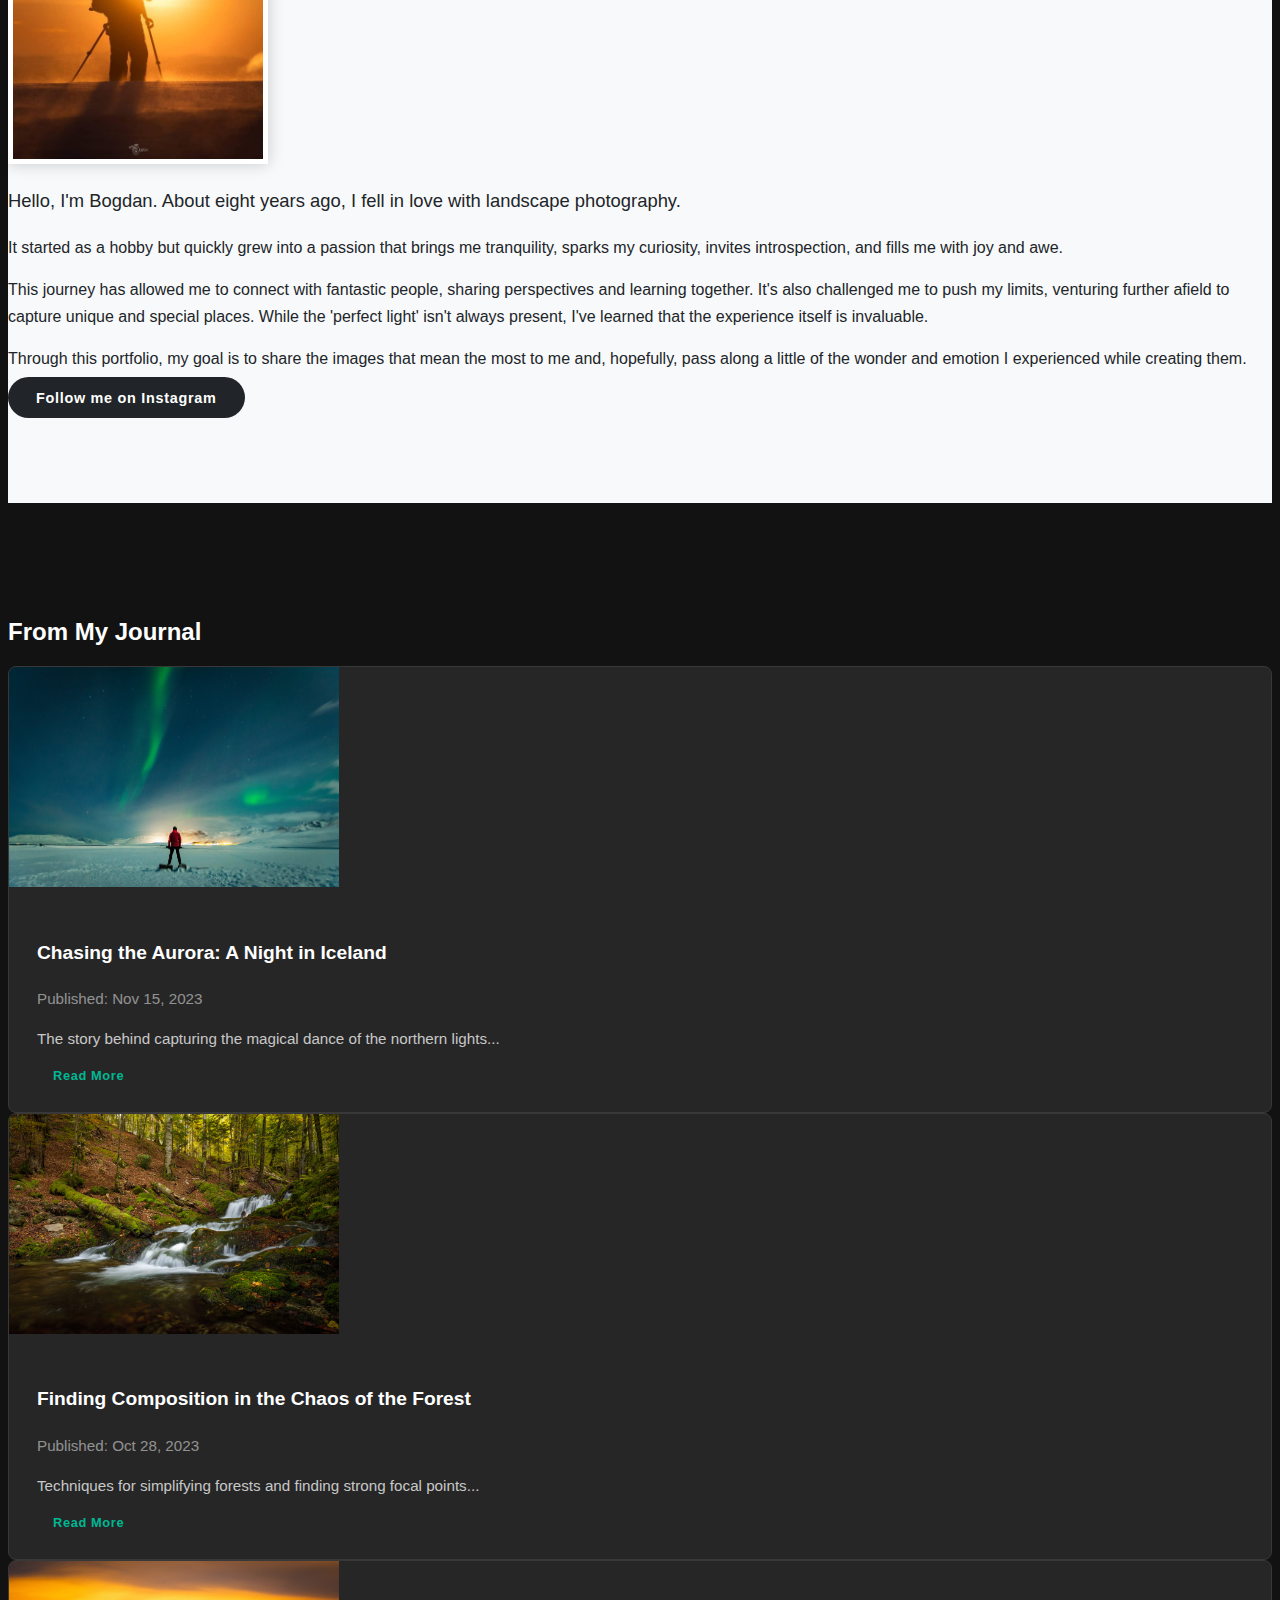
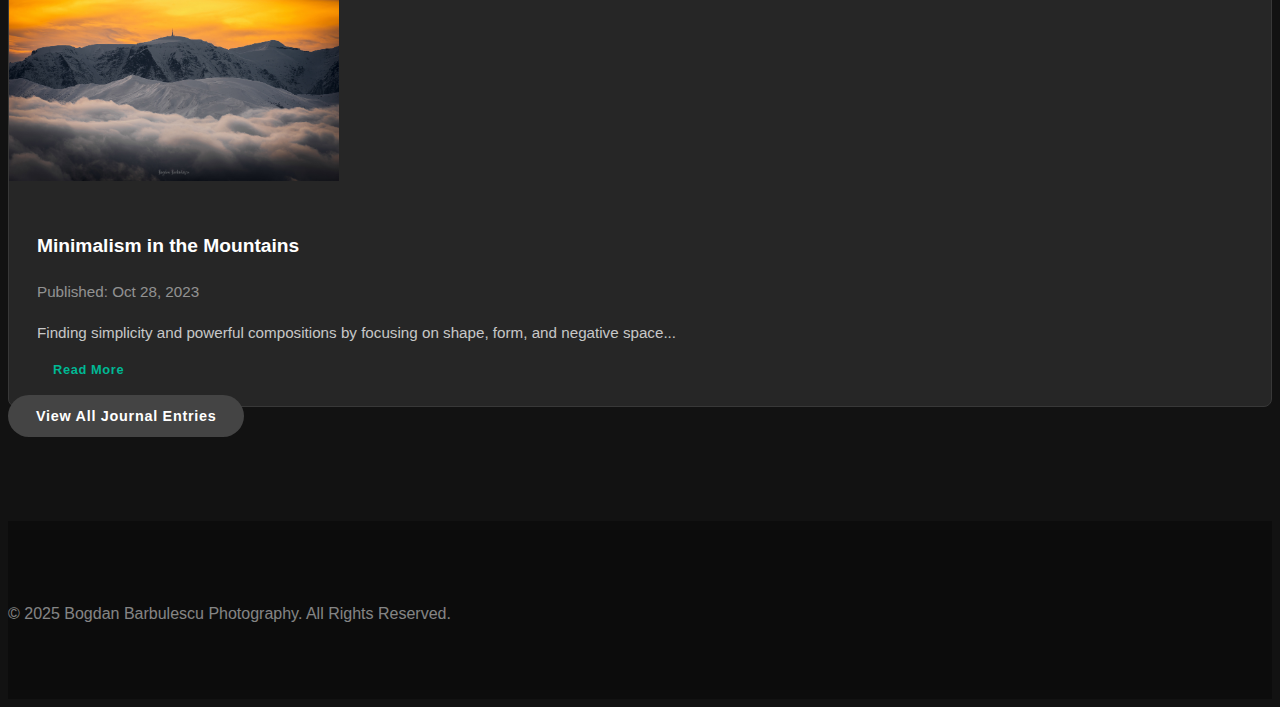
==== commit c42fd7b0: "added images" ====
--- a/index.html
+++ b/index.html
@@ -108,11 +108,11 @@
                     <!-- Blog Post 1 -->
                     <div class="col-md-6 col-lg-4">
                         <div class="blog-card">
-                            <a href="#"> <img
-                                    src="https://images.unsplash.com/photo-1465146344425-f00d5f5c8f07?ixlib=rb-4.0.3&ixid=MnwxMjA3fDB8MHxwaG90by1wYWdlfHx8fGVufDB8fHx8&auto=format&fit=crop&w=876&q=80"
+                            <a href="article.html?post=chasing-the-aurora-iceland"> <img
+                                    src="assets/images/aurora.jpg"
                                     class="card-img-top" alt="Blog Post 1 Image" loading="lazy"> </a>
                             <div class="card-body">
-                                <h5 class="card-title"><a href="#" class="text-white text-decoration-none">Chasing the
+                                <h5 class="card-title"><a href="article.html?post=chasing-the-aurora-iceland" class="text-white text-decoration-none">Chasing the
                                         Aurora: A Night in Iceland</a></h5>
                                 <p class="card-text text-white-50 small mb-2">Published: Nov 15, 2023</p>
                                 <p class="card-text text-white-75">The story behind capturing the magical dance of the
@@ -125,13 +125,13 @@
                     <div class="col-md-6 col-lg-4">
                         <div class="blog-card">
                             <a href="#"> <img
-                                    src="https://images.unsplash.com/photo-1505144808419-1957a94ca61e?ixlib=rb-4.0.3&ixid=MnwxMjA3fDB8MHxwaG90by1wYWdlfHx8fGVufDB8fHx8&auto=format&fit=crop&w=944&q=80"
+                                    src="assets/images/chaos.jpg"
                                     class="card-img-top" alt="Blog Post 2 Image" loading="lazy"> </a>
                             <div class="card-body">
                                 <h5 class="card-title"><a href="#" class="text-white text-decoration-none">Finding
-                                        Composition in the Chaos of the Coast</a></h5>
+                                        Composition in the Chaos of the Forest</a></h5>
                                 <p class="card-text text-white-50 small mb-2">Published: Oct 28, 2023</p>
-                                <p class="card-text text-white-75">Techniques for simplifying seascapes and finding
+                                <p class="card-text text-white-75">Techniques for simplifying forests and finding
                                     strong focal points...</p>
                                 <a href="#" class="btn btn-sm btn-outline-primary">Read More</a>
                             </div>
@@ -141,14 +141,12 @@
                     <div class="col-md-6 col-lg-4">
                         <div class="blog-card">
                             <a href="#"> <img
-                                    src="https://images.unsplash.com/photo-1505144808419-1957a94ca61e?ixlib=rb-4.0.3&ixid=MnwxMjA3fDB8MHxwaG90by1wYWdlfHx8fGVufDB8fHx8&auto=format&fit=crop&w=944&q=80"
+                                    src="assets/images/bucegi.jpg"
                                     class="card-img-top" alt="Blog Post 2 Image" loading="lazy"> </a>
                             <div class="card-body">
-                                <h5 class="card-title"><a href="#" class="text-white text-decoration-none">Finding
-                                        Composition in the Chaos of the Coast</a></h5>
+                                <h5 class="card-title"><a href="#" class="text-white text-decoration-none">Minimalism in the Mountains</a></h5>
                                 <p class="card-text text-white-50 small mb-2">Published: Oct 28, 2023</p>
-                                <p class="card-text text-white-75">Techniques for simplifying seascapes and finding
-                                    strong focal points...</p>
+                                <p class="card-text text-white-75">Finding simplicity and powerful compositions by focusing on shape, form, and negative space...</p>
                                 <a href="#" class="btn btn-sm btn-outline-primary">Read More</a>
                             </div>
                         </div>
--- a/style.css
+++ b/style.css
@@ -119,7 +119,7 @@
   padding-bottom: 8rem;
   height: 100vh; /* Full viewport height */
   min-height: 40rem; /* Minimum height */
-  background-image: url('assets/images/IMG_hero.webp'); /* Placeholder */
+  background-image: url('assets/images/IMG-hero.jpg'); /* Placeholder */
   background-position: center center;
   background-repeat: no-repeat;
   background-attachment: fixed; /* Parallax-like effect */
